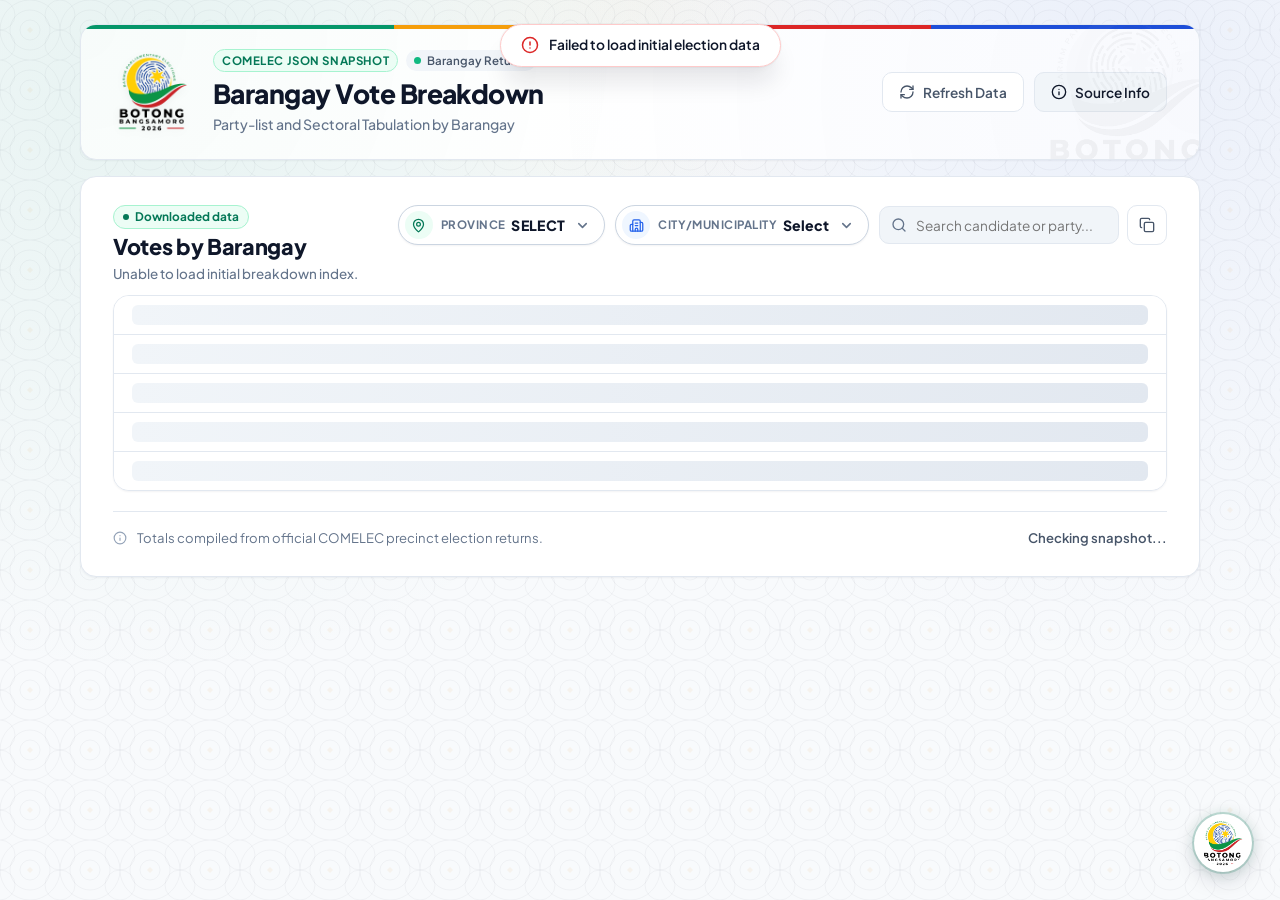
==== barangay-breakdown.html @ 74a5aec7 "Add files via upload" ====
<!doctype html>
<html lang="en">
  <head>
    <meta charset="UTF-8" />
    <meta name="viewport" content="width=device-width, initial-scale=1.0" />
    <meta name="description" content="BARMM Parliamentary Election 2026 - Official Barangay Vote Breakdown" />
    <title>BARMM Election Results 2026 | Barangay Breakdown</title>
    <link rel="icon" type="image/png" href="assets/botong-bangsamoro-2026.png" />
    <link rel="apple-touch-icon" href="assets/botong-bangsamoro-2026.png" />
    <link rel="preconnect" href="https://fonts.googleapis.com" />
    <link rel="preconnect" href="https://fonts.gstatic.com" crossorigin />
    <link href="https://fonts.googleapis.com/css2?family=Plus+Jakarta+Sans:wght@400;500;600;700;800&display=swap" rel="stylesheet" />
    <link rel="stylesheet" href="styles.css" />
    <script src="assets/lucide.min.js"></script>
  </head>
  <body>
    <!-- Global Centralized Floating Toast Notification Container -->
    <div id="toast-container" class="toast-container" aria-live="polite" aria-atomic="true"></div>

    <main class="page-shell">
      <!-- Top Brand Header Card -->
      <header class="brand-header-card">
        <div class="brand-identity">
          <img class="brand-logo" src="assets/botong-bangsamoro-2026.png" alt="Botong Bangsamoro 2026 Logo" />
          <div class="brand-titles">
            <div class="badge-row">
              <span class="eyebrow-badge">COMELEC JSON Snapshot</span>
              <span class="live-indicator"><span class="pulse-dot"></span>Barangay Returns</span>
            </div>
            <h1 id="page-title">Barangay Vote Breakdown</h1>
            <p class="brand-subtitle">Party-list and Sectoral Tabulation by Barangay</p>
          </div>
        </div>
        <div class="header-actions">
          <button id="refresh-btn" class="btn btn-outline" type="button" title="Reload live snapshot data">
            <i data-lucide="refresh-cw" class="btn-icon"></i>
            <span class="btn-text">Refresh Data</span>
          </button>
          <button id="info-modal-btn" class="btn btn-secondary" type="button" title="View snapshot source details">
            <i data-lucide="info" class="btn-icon"></i>
            <span>Source Info</span>
          </button>
        </div>
      </header>

      <!-- Main Results Section -->
      <section class="result-section" aria-labelledby="breakdown-title">
        <div class="section-top-bar">
          <div class="section-heading-group">
            <div class="section-badge-row">
              <span id="cache-status" class="cache-status">
                <span class="status-dot"></span> Downloaded data
              </span>
            </div>
            <h2 id="breakdown-title" class="section-heading">Votes by Barangay</h2>
            <p id="breakdown-message" class="result-message" role="status">
              Loading barangay breakdown...
            </p>
          </div>
          <div class="table-actions">
            <div class="smooth-dropdown-bar">
              <div class="smooth-dropdown">
                <span class="smooth-dropdown-icon"><i data-lucide="map-pin"></i></span>
                <span class="smooth-dropdown-label">Province</span>
                <select id="province-select" class="smooth-select" aria-label="Filter by province"></select>
                <i data-lucide="chevron-down" class="smooth-dropdown-chevron"></i>
              </div>
              <div class="smooth-dropdown">
                <span class="smooth-dropdown-icon" style="background:#eff6ff;color:#2563eb;"><i data-lucide="building-2"></i></span>
                <span class="smooth-dropdown-label">City/Municipality</span>
                <select id="municipality-select" class="smooth-select" aria-label="Filter by municipality"></select>
                <i data-lucide="chevron-down" class="smooth-dropdown-chevron"></i>
              </div>
            </div>
            <div class="search-action-row">
              <div class="search-box">
                <i data-lucide="search" class="search-icon"></i>
                <input type="search" id="barangay-search" placeholder="Search candidate or party..." aria-label="Search candidates" />
              </div>
              <button id="copy-summary-btn" class="btn btn-ghost btn-icon-only" type="button" title="Copy results summary to clipboard" aria-label="Copy results summary to clipboard">
                <i data-lucide="copy" class="btn-icon"></i>
              </button>
            </div>
          </div>
        </div>

        <!-- Dynamic Separated Groups Container (Standalone Cards per Sector/Party) -->
        <div id="barangay-breakdown-content" class="groups-container" aria-live="polite">
          <div class="group-card">
            <div class="table-wrap">
              <table class="results-table" aria-label="Loading barangay data">
                <tbody>
                  <tr class="skeleton-row"><td colspan="8"><div class="skeleton-bar"></div></td></tr>
                  <tr class="skeleton-row"><td colspan="8"><div class="skeleton-bar"></div></td></tr>
                  <tr class="skeleton-row"><td colspan="8"><div class="skeleton-bar"></div></td></tr>
                  <tr class="skeleton-row"><td colspan="8"><div class="skeleton-bar"></div></td></tr>
                  <tr class="skeleton-row"><td colspan="8"><div class="skeleton-bar"></div></td></tr>
                </tbody>
              </table>
            </div>
          </div>
        </div>

        <footer class="results-footer">
          <div class="footer-note">
            <i data-lucide="info" class="info-inline-icon"></i>
            Totals compiled from official COMELEC precinct election returns.
          </div>
          <div class="footer-timestamp" id="footer-updated-time">Checking snapshot...</div>
        </footer>
      </section>
    </main>

    <!-- Source Info & Verification Modal -->
    <div id="modal-backdrop" class="modal-backdrop" hidden>
      <div class="modal-dialog" role="dialog" aria-modal="true" aria-labelledby="modal-title">
        <header class="modal-header">
          <div class="modal-title-wrap">
            <div class="modal-icon-badge">
              <i data-lucide="shield-check"></i>
            </div>
            <div>
              <h3 id="modal-title">Snapshot Source & Verification</h3>
              <p class="modal-subtitle">COMELEC Election Return Data Integrity</p>
            </div>
          </div>
          <button id="modal-close-btn" class="modal-close" type="button" aria-label="Close dialog">&times;</button>
        </header>
        <div class="modal-body">
          <div class="detail-grid">
            <div class="detail-item">
              <span class="detail-label">Data Source</span>
              <span class="detail-val" id="modal-source">Downloaded COMELEC ER JSON</span>
            </div>
            <div class="detail-item">
              <span class="detail-label">Processed Returns</span>
              <span class="detail-val" id="modal-files">5,061 Files</span>
            </div>
            <div class="detail-item">
              <span class="detail-label">Snapshot Timestamp</span>
              <span class="detail-val" id="modal-timestamp">Loading...</span>
            </div>
            <div class="detail-item">
              <span class="detail-label">Storage Type</span>
              <span class="detail-val">Local Static JSON (/data)</span>
            </div>
          </div>
          <p class="modal-text">
            Official precinct results tabulated across 6 provinces, 116 municipalities, and the Special Geographic Area (SGA).
          </p>
        </div>
        <footer class="modal-footer">
          <button id="modal-cancel-btn" class="btn btn-outline" type="button">Close</button>
        </footer>
      </div>
    </div>

    <!-- Floating & Movable AssistiveTouch Widget (Apple AssistiveTouch Style) -->
    <div id="assistive-widget" class="assistive-widget">
      <button id="assistive-touch" class="assistive-touch-btn" type="button" aria-label="Open Election Geography Menu" title="Drag anywhere freely, tap to open">
        <div class="assistive-touch-inner">
          <img class="assistive-touch-logo" src="assets/botong-bangsamoro-2026.png" alt="Botong Bangsamoro Emblem" draggable="false" />
        </div>
      </button>

      <!-- AssistiveTouch Popover Menu -->
      <div id="assistive-menu" class="assistive-menu" hidden role="dialog" aria-label="Election Navigation Menu">
        <div class="assistive-menu-header">
          <div class="assistive-menu-grab-pill"></div>
          <div class="assistive-header-title-wrap">
            <span class="assistive-apple-pill"><span class="assistive-apple-pill-dot"></span> ASSISTIVE NAVIGATION</span>
            <span class="assistive-menu-title">Select Breakdown Level</span>
          </div>
        </div>
        <div class="assistive-menu-list"></div>
        <div class="assistive-menu-footer">
          <span class="assistive-tip"><i data-lucide="move"></i> Drag bubble anywhere &bull; Tap level to view</span>
        </div>
      </div>
    </div>

    <script type="module" src="barangay-breakdown.js"></script>
    <script type="module" src="smooth-dropdown.js"></script>
    <script src="assistive-touch.js"></script>
  </body>
</html>
---- styles.css ----
/* ==========================================================================
   BARMM Election Results - Modern Light Concept Theme
   A high-trust, accessible, civic dashboard design system.
   ========================================================================== */
:root {
  /* Color Palette - Light Concept */
  --bg-page: #f8fafc;
  --bg-surface: #ffffff;
  --bg-surface-subtle: #f1f5f9;
  --bg-surface-hover: #f8fafc;

  --text-primary: #0f172a;
  --text-secondary: #475569;
  --text-muted: #64748b;
  --text-light: #94a3b8;

  --border-subtle: #e2e8f0;
  --border-card: #cbd5e1;
  --border-focus: #059669;

  /* Brand Accents - Bangsamoro Green, Civic Blue, Gold, Red */
  --brand-primary: #047857;
  --brand-primary-hover: #065f46;
  --brand-primary-light: #ecfdf5;
  --brand-primary-border: #a7f3d0;

  --brand-blue: #1d4ed8;
  --brand-blue-light: #eff6ff;
  --brand-blue-border: #bfdbfe;

  --brand-gold: #d97706;
  --brand-gold-light: #fef3c7;
  --brand-gold-border: #fde68a;

  --brand-red: #dc2626;
  --brand-red-light: #fef2f2;
  --brand-red-border: #fecaca;

  /* Shadows - Layered Ambient */
  --shadow-sm: 0 1px 2px 0 rgba(15, 23, 42, 0.05);
  --shadow-md: 0 4px 6px -1px rgba(15, 23, 42, 0.07), 0 2px 4px -2px rgba(15, 23, 42, 0.05);
  --shadow-lg: 0 10px 15px -3px rgba(15, 23, 42, 0.08), 0 4px 6px -4px rgba(15, 23, 42, 0.04);
  --shadow-xl: 0 20px 25px -5px rgba(15, 23, 42, 0.1), 0 8px 10px -6px rgba(15, 23, 42, 0.04);

  /* Typography & Radius */
  --font-sans: 'Plus Jakarta Sans', system-ui, -apple-system, BlinkMacSystemFont, 'Segoe UI', Roboto, sans-serif;
  --radius-sm: 6px;
  --radius-md: 10px;
  --radius-lg: 16px;
  --radius-full: 9999px;

  /* Inertial transitions */
  --ease-inertial: cubic-bezier(0.16, 1, 0.3, 1);
  --transition-fast: 150ms var(--ease-inertial);
  --transition-normal: 250ms var(--ease-inertial);
  --transition-slow: 400ms var(--ease-inertial);
}

*, *::before, *::after {
  box-sizing: border-box;
}

html {
  font-family: var(--font-sans);
  color: var(--text-primary);
  background-color: var(--bg-page);
  -webkit-font-smoothing: antialiased;
  -moz-osx-font-smoothing: grayscale;
  scroll-behavior: smooth;
}

/* Modern smooth custom scrollbars - completely hides native OS arrow buttons */
::-webkit-scrollbar {
  width: 8px;
  height: 8px;
}

::-webkit-scrollbar-track {
  background: #f1f5f9;
}

::-webkit-scrollbar-thumb {
  background: #cbd5e1;
  border-radius: 9999px;
  border: 2px solid #f1f5f9;
  transition: background 0.2s ease;
}

::-webkit-scrollbar-thumb:hover {
  background: var(--brand-primary);
}

::-webkit-scrollbar-button {
  display: none !important;
  width: 0 !important;
  height: 0 !important;
}

body {
  margin: 0;
  line-height: 1.5;
  min-height: 100vh;
  display: flex;
  flex-direction: column;
  background-color: var(--bg-page);
  /* Layered Background: Logo ambient glows + subtle biometric fingerprint & star pattern */
  background-image:
    radial-gradient(circle at 12% 10%, rgba(5, 150, 105, 0.07) 0%, transparent 45%),
    radial-gradient(circle at 88% 8%, rgba(29, 78, 216, 0.06) 0%, transparent 45%),
    radial-gradient(circle at 50% 0%, rgba(245, 158, 11, 0.04) 0%, transparent 35%),
    url("data:image/svg+xml,%3Csvg xmlns='http://www.w3.org/2000/svg' width='60' height='60' viewBox='0 0 60 60'%3E%3Cg fill='none' stroke='%230f172a' stroke-width='1' stroke-opacity='0.038'%3E%3Cpath d='M30 0 A30 30 0 0 0 0 30 A30 30 0 0 0 30 60 A30 30 0 0 0 60 30 A30 30 0 0 0 30 0 Z'/%3E%3Cpath d='M30 10 A20 20 0 0 0 10 30 A20 20 0 0 0 30 50 A20 20 0 0 0 50 30 A20 20 0 0 0 30 10 Z'/%3E%3Cpath d='M30 20 A10 10 0 0 0 20 30 A10 10 0 0 0 30 40 A10 10 0 0 0 40 30 A10 10 0 0 0 30 20 Z'/%3E%3Cpath d='M0 0 A15 15 0 0 1 15 15 A15 15 0 0 1 0 30'/%3E%3Cpath d='M60 0 A15 15 0 0 0 45 15 A15 15 0 0 0 60 30'/%3E%3Cpath d='M0 60 A15 15 0 0 0 15 45 A15 15 0 0 0 0 30'/%3E%3Cpath d='M60 60 A15 15 0 0 1 45 45 A15 15 0 0 1 60 30'/%3E%3C/g%3E%3Cpath d='M30 27 L33 30 L30 33 L27 30 Z' fill='%23d97706' fill-opacity='0.06'/%3E%3C/svg%3E");
  background-repeat: no-repeat, no-repeat, no-repeat, repeat;
  background-size: 100% 800px, 100% 800px, 100% 600px, 60px 60px;
  background-attachment: scroll, scroll, scroll, fixed;
}

/* Page Shell Layout */
.page-shell {
  width: min(100% - 40px, 1120px);
  margin: 0 auto;
  padding: 24px 0 48px;
  display: flex;
  flex-direction: column;
  gap: 16px;
}

/* ==========================================================================
   Header Card
   ========================================================================== */
.brand-header-card {
  background-color: var(--bg-surface);
  background-image:
    radial-gradient(circle at 100% 50%, rgba(29, 78, 216, 0.03) 0%, transparent 60%),
    radial-gradient(circle at 0% 0%, rgba(5, 150, 105, 0.03) 0%, transparent 50%);
  border: 1px solid var(--border-subtle);
  border-radius: var(--radius-lg);
  padding: 24px 32px;
  box-shadow: var(--shadow-sm);
  display: flex;
  align-items: center;
  justify-content: space-between;
  gap: 24px;
  flex-wrap: wrap;
  position: relative;
  overflow: hidden;
  transition: box-shadow var(--transition-normal);
}

.brand-header-card:hover {
  box-shadow: var(--shadow-md);
}

/* Watermark emblem on the header card */
.brand-header-card::after {
  content: '';
  position: absolute;
  right: -25px;
  bottom: -35px;
  width: 190px;
  height: 190px;
  background: url("assets/botong-bangsamoro-2026.png") no-repeat center center;
  background-size: contain;
  opacity: 0.045;
  pointer-events: none;
  filter: grayscale(100%);
}

/* Bangsamoro Logo Color Accent Ribbon: Green, Yellow/Gold, Red, Blue */
.brand-header-card::before {
  content: '';
  position: absolute;
  top: 0;
  left: 0;
  right: 0;
  height: 4px;
  background: linear-gradient(
    90deg,
    #059669 0%,
    #059669 28%,
    #f59e0b 28%,
    #f59e0b 52%,
    #dc2626 52%,
    #dc2626 76%,
    #1d4ed8 76%,
    #1d4ed8 100%
  );
}

.brand-identity {
  display: flex;
  align-items: center;
  gap: 20px;
}

.brand-logo {
  width: 80px;
  height: auto;
  object-fit: contain;
  flex-shrink: 0;
  filter: drop-shadow(0 2px 4px rgba(0, 0, 0, 0.06));
}

.badge-row {
  display: flex;
  align-items: center;
  gap: 8px;
  margin-bottom: 6px;
  flex-wrap: wrap;
}

.eyebrow-badge {
  display: inline-flex;
  align-items: center;
  font-size: 0.72rem;
  font-weight: 700;
  text-transform: uppercase;
  letter-spacing: 0.05em;
  color: var(--brand-primary);
  background: var(--brand-primary-light);
  border: 1px solid var(--brand-primary-border);
  padding: 2px 8px;
  border-radius: var(--radius-full);
}

.live-indicator {
  display: inline-flex;
  align-items: center;
  gap: 6px;
  font-size: 0.72rem;
  font-weight: 600;
  color: var(--text-secondary);
  background: var(--bg-surface-subtle);
  padding: 2px 8px;
  border-radius: var(--radius-full);
}

.pulse-dot {
  width: 7px;
  height: 7px;
  border-radius: 50%;
  background-color: #10b981;
  box-shadow: 0 0 0 0 rgba(16, 185, 129, 0.7);
  animation: pulse-ring 2s infinite var(--ease-inertial);
}

@keyframes pulse-ring {
  0% { transform: scale(0.95); box-shadow: 0 0 0 0 rgba(16, 185, 129, 0.7); }
  70% { transform: scale(1); box-shadow: 0 0 0 6px rgba(16, 185, 129, 0); }
  100% { transform: scale(0.95); box-shadow: 0 0 0 0 rgba(16, 185, 129, 0); }
}

h1#page-title {
  margin: 0;
  font-size: 1.65rem;
  font-weight: 800;
  color: var(--text-primary);
  letter-spacing: -0.02em;
  line-height: 1.2;
}

.brand-subtitle {
  margin: 4px 0 0;
  font-size: 0.88rem;
  color: var(--text-muted);
  font-weight: 500;
}

.header-actions {
  display: flex;
  align-items: center;
  gap: 10px;
}

/* ==========================================================================
   Buttons
   ========================================================================== */
.btn {
  display: inline-flex;
  align-items: center;
  justify-content: center;
  gap: 8px;
  min-height: 40px;
  padding: 0 16px;
  font-family: inherit;
  font-size: 0.85rem;
  font-weight: 600;
  border-radius: var(--radius-md);
  border: 1px solid transparent;
  cursor: pointer;
  transition: all var(--transition-fast);
  text-decoration: none;
  user-select: none;
}

.btn:active { transform: scale(0.98); }

.btn-primary {
  background-color: var(--brand-primary);
  color: #ffffff;
  border-color: var(--brand-primary);
  box-shadow: 0 1px 2px rgba(4, 120, 87, 0.2);
}

.btn-primary:hover:not(:disabled) {
  background-color: var(--brand-primary-hover);
  box-shadow: 0 4px 10px rgba(4, 120, 87, 0.25);
}

.btn-outline {
  background-color: var(--bg-surface);
  color: var(--text-secondary);
  border-color: var(--border-subtle);
}

.btn-outline:hover:not(:disabled) {
  background-color: var(--bg-surface-subtle);
  color: var(--text-primary);
  border-color: var(--border-card);
}

.btn-secondary {
  background-color: var(--bg-surface-subtle);
  color: var(--text-primary);
  border-color: var(--border-subtle);
}

.btn-secondary:hover:not(:disabled) { background-color: #e2e8f0; }

.btn-ghost {
  background-color: transparent;
  color: var(--text-secondary);
  border-color: transparent;
  padding: 0 12px;
}

.btn-ghost:hover:not(:disabled) {
  background-color: var(--bg-surface-subtle);
  color: var(--text-primary);
}

.btn-icon-only {
  width: 40px;
  height: 40px;
  padding: 0;
  border: 1px solid var(--border-subtle);
  background: var(--bg-surface);
  border-radius: var(--radius-md);
}

.btn:disabled {
  opacity: 0.6;
  cursor: not-allowed;
  transform: none !important;
}

.btn-icon { flex-shrink: 0; }

/* ==========================================================================
   KPI Summary Grid (Directly derived from the 4 logo colors)
   ========================================================================== */
.kpi-grid {
  display: grid;
  grid-template-columns: repeat(4, 1fr);
  gap: 16px;
}

.kpi-card {
  background: var(--bg-surface);
  border: 1px solid var(--border-subtle);
  border-radius: var(--radius-md);
  padding: 20px;
  box-shadow: var(--shadow-sm);
  display: flex;
  flex-direction: column;
  justify-content: space-between;
  position: relative;
  overflow: hidden;
  transition: transform var(--transition-normal), box-shadow var(--transition-normal);
}

.kpi-card::before {
  content: '';
  position: absolute;
  top: 0;
  left: 0;
  right: 0;
  height: 3px;
  background: transparent;
}

.kpi-card:hover {
  transform: translateY(-2px);
  box-shadow: var(--shadow-md);
}

.kpi-top {
  display: flex;
  align-items: center;
  justify-content: space-between;
  margin-bottom: 8px;
}

.kpi-icon-pill {
  width: 32px;
  height: 32px;
  border-radius: var(--radius-sm);
  display: inline-flex;
  align-items: center;
  justify-content: center;
  flex-shrink: 0;
  transition: transform var(--transition-fast);
}

.kpi-card:hover .kpi-icon-pill { transform: scale(1.08); }

/* 1. Blue Card - Logo Fingerprint Emblem */
.kpi-blue {
  border-color: #bfdbfe;
  background: linear-gradient(180deg, #ffffff 0%, #f0f7ff 100%);
}
.kpi-blue::before { background: #1d4ed8; }
.kpi-blue .kpi-label { color: #1e40af; }
.kpi-blue .kpi-value { color: #1e3a8a; }
.kpi-blue .kpi-icon-pill { background: #dbeafe; color: #1d4ed8; }

/* 2. Gold Card - Logo Crescent & Star */
.kpi-gold {
  border-color: #fde68a;
  background: linear-gradient(180deg, #ffffff 0%, #fffbeb 100%);
}
.kpi-gold::before { background: #d97706; }
.kpi-gold .kpi-label { color: #92400e; }
.kpi-gold .kpi-value { color: #78350f; }
.kpi-gold .kpi-icon-pill { background: #fef3c7; color: #b45309; }

/* 3. Green Card - Logo Bangsamoro Green Sash */
.kpi-green {
  border-color: #a7f3d0;
  background: linear-gradient(180deg, #ffffff 0%, #ecfdf5 100%);
}
.kpi-green::before { background: #059669; }
.kpi-green .kpi-label { color: #065f46; }
.kpi-green .kpi-value { color: #064e3b; }
.kpi-green .kpi-icon-pill { background: #d1fae5; color: #047857; }

/* 4. Red Card - Logo Red Ribbon Stripe */
.kpi-red {
  border-color: #fecaca;
  background: linear-gradient(180deg, #ffffff 0%, #fef2f2 100%);
}
.kpi-red::before { background: #dc2626; }
.kpi-red .kpi-label { color: #991b1b; }
.kpi-red .kpi-value { color: #7f1d1d; }
.kpi-red .kpi-icon-pill { background: #fee2e2; color: #b91c1c; }

.kpi-label {
  font-size: 0.76rem;
  font-weight: 700;
  text-transform: uppercase;
  letter-spacing: 0.04em;
  margin: 0;
}

.kpi-value {
  font-size: 1.7rem;
  font-weight: 800;
  color: var(--text-primary);
  letter-spacing: -0.02em;
  line-height: 1.15;
  font-variant-numeric: tabular-nums;
  margin-bottom: 6px;
  min-height: 2.1rem;
  display: flex;
  align-items: center;
}

.kpi-subtext {
  font-size: 0.77rem;
  color: var(--text-muted);
  font-weight: 500;
  white-space: nowrap !important;
  overflow: hidden !important;
  text-overflow: ellipsis !important;
  display: block;
  line-height: 1.35;
}

/* ==========================================================================
   Results Section & Navigation
   ========================================================================== */
.result-section {
  background: var(--bg-surface);
  border: 1px solid var(--border-subtle);
  border-radius: var(--radius-lg);
  padding: 28px 32px;
  box-shadow: var(--shadow-sm);
}

/* Category Navigation Tabs */
.category-nav-wrap {
  margin-bottom: 16px;
  border-bottom: 1px solid var(--border-subtle);
  padding-bottom: 14px;
}

.category-tabs {
  display: flex;
  align-items: center;
  gap: 8px;
  flex-wrap: wrap;
}

.tab-btn {
  display: inline-flex;
  align-items: center;
  gap: 8px;
  padding: 8px 18px;
  background: var(--bg-surface-subtle);
  border: 1px solid var(--border-subtle);
  border-radius: var(--radius-full);
  font-family: inherit;
  font-size: 0.86rem;
  font-weight: 600;
  color: var(--text-secondary);
  cursor: pointer;
  transition: all var(--transition-fast);
  user-select: none;
}

.tab-btn:hover {
  background: #ffffff;
  color: var(--text-primary);
  border-color: var(--border-card);
}

.tab-btn.active {
  background: var(--brand-primary);
  color: #ffffff;
  border-color: var(--brand-primary);
  box-shadow: 0 2px 6px rgba(4, 120, 87, 0.22);
}

.tab-icon {
  font-size: 0.95rem;
}

/* Sub-filter toolbar (Sectors: Ulama, Youth, Women...) */
.subfilter-toolbar {
  display: flex;
  align-items: center;
  justify-content: space-between;
  gap: 16px;
  flex-wrap: wrap;
  padding: 12px 16px;
  background: var(--bg-surface-subtle);
  border: 1px solid var(--border-subtle);
  border-radius: var(--radius-md);
  margin-bottom: 20px;
}

.subfilter-pills {
  display: flex;
  align-items: center;
  gap: 6px;
  flex-wrap: wrap;
  flex: 1;
}

.subfilter-pill {
  padding: 5px 12px;
  font-family: inherit;
  font-size: 0.78rem;
  text-transform: uppercase;
  font-weight: 600;
  border-radius: var(--radius-full);
  border: 1px solid var(--border-subtle);
  background: #ffffff;
  color: var(--text-secondary);
  cursor: pointer;
  transition: all var(--transition-fast);
}

.subfilter-pill:hover {
  border-color: var(--brand-primary);
  color: var(--brand-primary);
}

.subfilter-pill.active {
  background: var(--brand-primary-light);
  color: var(--brand-primary);
  border-color: var(--brand-primary-border);
  font-weight: 700;
}

/* View Mode Toggle Switch */
.view-mode-toggle {
  display: flex;
  align-items: center;
  flex-shrink: 0;
}

.toggle-label {
  display: inline-flex;
  align-items: center;
  gap: 8px;
  cursor: pointer;
  font-size: 0.8rem;
  font-weight: 600;
  color: var(--text-secondary);
  user-select: none;
}

.toggle-label input { display: none; }

.toggle-slider {
  width: 34px;
  height: 20px;
  background: #cbd5e1;
  border-radius: var(--radius-full);
  position: relative;
  transition: background var(--transition-fast);
}

.toggle-slider::before {
  content: '';
  position: absolute;
  top: 2px;
  left: 2px;
  width: 16px;
  height: 16px;
  border-radius: 50%;
  background: #ffffff;
  transition: transform var(--transition-fast);
  box-shadow: 0 1px 2px rgba(0, 0, 0, 0.15);
}

.toggle-label input:checked + .toggle-slider {
  background: var(--brand-primary);
}

.toggle-label input:checked + .toggle-slider::before {
  transform: translateX(14px);
}

.section-top-bar {
  display: flex;
  align-items: flex-start;
  justify-content: space-between;
  gap: 12px;
  flex-wrap: wrap;
  margin-bottom: 12px;
  position: relative;
  z-index: 50;
}

/* Tighter executive heading group: Badge on top of title */
.section-heading-group {
  display: flex;
  flex-direction: column;
  gap: 3px;
}

.section-badge-row {
  display: flex;
  align-items: center;
  margin-bottom: 2px;
}

.section-heading,
h2#result-title,
h2#breakdown-title {
  margin: 0;
  font-size: 1.35rem;
  font-weight: 800;
  color: var(--text-primary);
  letter-spacing: -0.015em;
  line-height: 1.2;
}

.section-title-wrap {
  display: flex;
  align-items: center;
  gap: 10px;
  flex-wrap: wrap;
}

.cache-status {
  display: inline-flex;
  align-items: center;
  gap: 6px;
  font-size: 0.74rem;
  font-weight: 700;
  color: var(--brand-primary);
  background: var(--brand-primary-light);
  border: 1px solid var(--brand-primary-border);
  padding: 2px 9px;
  border-radius: var(--radius-full);
}

.cache-status .status-dot {
  width: 6px;
  height: 6px;
  border-radius: 50%;
  background-color: var(--brand-primary);
}

.result-message {
  margin: 2px 0 0;
  font-size: 0.84rem;
  color: var(--text-muted);
  font-weight: 500;
  line-height: 1.35;
}

.table-actions {
  display: flex;
  align-items: center;
  gap: 10px;
  flex-wrap: wrap;
  position: relative;
  z-index: 50;
}

.filter-select select {
  height: 38px;
  min-width: 220px;
  padding: 0 32px 0 12px;
  font: inherit;
  font-size: 0.85rem;
  color: var(--text-primary);
  background: var(--bg-surface-subtle);
  border: 1px solid var(--border-subtle);
  border-radius: var(--radius-md);
  outline: none;
}

.filter-select select:focus {
  background: #ffffff;
  border-color: var(--brand-primary);
  box-shadow: 0 0 0 3px rgba(4, 120, 87, 0.12);
}

.breakdown-selects {
  display: flex;
  gap: 10px;
  flex-wrap: wrap;
}

.search-action-row {
  display: inline-flex;
  align-items: center;
  gap: 8px;
}

.search-box {
  position: relative;
  display: flex;
  align-items: center;
}

.search-icon {
  position: absolute;
  left: 12px;
  color: var(--text-light);
  pointer-events: none;
}

.search-box input[type="search"] {
  height: 38px;
  padding: 0 12px 0 36px;
  font-family: inherit;
  font-size: 0.85rem;
  color: var(--text-primary);
  background: var(--bg-surface-subtle);
  border: 1px solid var(--border-subtle);
  border-radius: var(--radius-md);
  outline: none;
  width: 240px;
  transition: all var(--transition-fast);
}

.search-box input[type="search"]:focus {
  background: #ffffff;
  border-color: var(--brand-primary);
  box-shadow: 0 0 0 3px rgba(4, 120, 87, 0.12);
  width: 280px;
}

/* ==========================================================================
   Data Table & Group Section Dividers
   ========================================================================== */
.table-wrap {
  overflow-x: auto;
  border: 1px solid var(--border-subtle);
  border-radius: var(--radius-md);
  background: var(--bg-surface);
  scroll-behavior: smooth;
  -webkit-overflow-scrolling: touch;
  scrollbar-width: thin;
  scrollbar-color: #94a3b8 #f1f5f9;
}

.table-wrap::-webkit-scrollbar {
  height: 7px;
  width: 7px;
}

.table-wrap::-webkit-scrollbar-track {
  background: #f1f5f9;
  border-radius: 9999px;
}

.table-wrap::-webkit-scrollbar-thumb {
  background: #cbd5e1;
  border-radius: 9999px;
  border: 1.5px solid #f1f5f9;
  transition: background 0.2s ease;
}

.table-wrap::-webkit-scrollbar-thumb:hover {
  background: var(--brand-primary);
}

.table-wrap::-webkit-scrollbar-button {
  display: none !important;
  width: 0 !important;
  height: 0 !important;
}

.results-table {
  width: 100%;
  border-collapse: collapse;
  text-align: left;
}

.results-table thead {
  background: #f8fafc;
  border-bottom: 1px solid var(--border-subtle);
}

.results-table th {
  padding: 12px 18px;
  font-size: 0.74rem;
  font-weight: 700;
  text-transform: uppercase;
  letter-spacing: 0.05em;
  color: var(--text-muted);
  white-space: nowrap;
}

.results-table td {
  padding: 9px 18px;
  border-bottom: 1px solid var(--border-subtle);
  font-size: 0.92rem;
  color: var(--text-primary);
  vertical-align: middle;
}

.results-table tbody tr {
  transition: background-color var(--transition-fast);
}

.results-table tbody tr:hover {
  background-color: var(--bg-surface-hover);
}

.results-table tbody tr:last-child td {
  border-bottom: none;
}

.province-results-table {
  min-width: 980px;
}

.province-results-table th:not(.party-col):not(:first-child),
.province-results-table td:not(.party-cell):not(:first-child) {
  text-align: right;
  font-variant-numeric: tabular-nums;
  border-right: 1px solid #e2e8f0;
}

.province-results-table thead th:not(.party-col):not(:first-child) {
  border-right: 1px solid #cbd5e1;
}

.province-results-table thead th:last-child,
.province-results-table tbody td:last-child {
  border-right: none !important;
}

.province-results-table th.total-col-header,
.province-results-table th.votes-column,
.province-results-table td.highlight-total,
.province-results-table td.vote-total {
  border-left: 2px solid #cbd5e1 !important;
}

.province-results-table thead tr:first-child th:first-child,
.province-results-table th.party-col,
.province-results-table td.party-cell,
.province-results-table tbody td:first-child {
  min-width: 260px;
  position: sticky;
  left: 0;
}

.province-results-table thead tr:first-child th:first-child,
.province-results-table th.party-col {
  z-index: 4;
  background: #f8fafc;
  border-right: 2px solid #cbd5e1 !important;
}

.province-results-table td.party-cell,
.province-results-table tbody td:first-child {
  z-index: 2;
  background: var(--bg-surface);
  box-shadow: 8px 0 10px -12px rgba(15, 23, 42, 0.55);
  border-right: 2px solid #cbd5e1 !important;
}

/* Ensure subsequent rows in thead do NOT stick or become 260px wide */
.province-results-table thead tr:not(:first-child) th,
.province-results-table thead tr:not(:first-child) th:first-child {
  position: static !important;
  min-width: 85px !important;
  text-align: center !important;
  z-index: 1 !important;
}

/* ==========================================================================
   Election Returns: Barangay & Precinct Column Categorization & Grouping
   ========================================================================== */
.province-results-table th.er-barangay-th {
  text-align: center !important;
  padding: 8px 10px 6px !important;
  background: #f8fafc;
  border-left: 2px solid #cbd5e1 !important;
  border-right: 2px solid #cbd5e1 !important;
  border-top: 1px solid #e2e8f0 !important;
  border-bottom: none !important;
  vertical-align: bottom !important;
}

.province-results-table th.er-barangay-th.er-group-odd {
  background: #f1f5f9 !important;
}

.er-barangay-container {
  display: flex;
  flex-direction: column;
  align-items: center;
  justify-content: center;
  gap: 4px;
}

.er-barangay-header-inner {
  display: inline-flex;
  align-items: center;
  justify-content: center;
  gap: 6px;
  max-width: 100%;
}

.er-barangay-name {
  font-size: 0.78rem;
  font-weight: 800;
  color: var(--text-primary);
  letter-spacing: 0.04em;
  text-transform: uppercase;
  white-space: nowrap;
}

.er-precinct-count-pill {
  display: inline-flex;
  align-items: center;
  font-size: 0.65rem;
  font-weight: 700;
  color: var(--brand-primary);
  background: var(--brand-primary-light);
  border: 1px solid var(--brand-primary-border);
  padding: 1px 6px;
  border-radius: var(--radius-full);
  letter-spacing: 0;
  text-transform: none;
}

/* Precinct Sub-header Row */
.province-results-table th.er-precinct-th {
  text-align: center !important;
  padding: 7px 8px !important;
  min-width: 96px !important;
  width: 96px !important;
  font-family: 'JetBrains Mono', 'SF Mono', Consolas, monospace !important;
  font-size: 0.74rem !important;
  font-weight: 700 !important;
  color: #475569 !important;
  background: #f8fafc !important;
  border-top: none !important;
  border-bottom: 2px solid #cbd5e1 !important;
  letter-spacing: 0.02em;
}

.province-results-table th.er-precinct-th.er-group-odd {
  background: #f1f5f9 !important;
}

/* Inner borders between precincts within the same barangay */
.province-results-table th.er-precinct-th:not(.er-group-end) {
  border-right: 1px dashed #e2e8f0 !important;
}

/* Boundary borders between barangay clusters */
.province-results-table th.er-precinct-th.er-group-start {
  border-left: 2px solid #cbd5e1 !important;
}

.province-results-table th.er-precinct-th.er-group-end {
  border-right: 2px solid #cbd5e1 !important;
}

.er-precinct-code {
  display: inline-block;
  font-variant-numeric: tabular-nums;
}

/* Table Body Cells - Precinct Vote Cells */
.province-results-table td.er-precinct-cell {
  text-align: right !important;
  padding: 9px 14px !important;
  min-width: 96px;
  font-variant-numeric: tabular-nums;
  font-size: 0.88rem;
}

.province-results-table td.er-precinct-cell.er-group-odd {
  background-color: #fcfdfe;
}

.province-results-table tbody tr:hover td.er-precinct-cell.er-group-odd {
  background-color: #f1f5f9;
}

.province-results-table td.er-precinct-cell:not(.er-group-end) {
  border-right: 1px dashed #f1f5f9;
}

.province-results-table td.er-precinct-cell.er-group-start {
  border-left: 2px solid #e2e8f0;
}

.province-results-table td.er-precinct-cell.er-group-end {
  border-right: 2px solid #cbd5e1;
}

/* Header Total Column spanning 2 rows */
.province-results-table th.total-col-header {
  border-left: 2px solid #cbd5e1 !important;
  vertical-align: middle !important;
  text-align: right !important;
  background: #f8fafc !important;
  padding: 12px 18px !important;
}

.province-results-table .province-group-row td {
  padding: 10px 18px;
  background: var(--brand-primary-light);
  color: var(--brand-primary);
  border-bottom: 1px solid var(--brand-primary-border);
  font-size: 0.78rem;
  font-weight: 700;
  text-transform: uppercase;
}

/* ==========================================================================
   Separated Standalone Group Cards & Attractive Headers
   ========================================================================== */
.groups-container {
  display: flex;
  flex-direction: column;
  gap: 24px;
}

.group-card {
  background: #ffffff;
  border: 1px solid var(--border-subtle);
  border-radius: var(--radius-lg);
  box-shadow: var(--shadow-sm);
  overflow: hidden;
  transition: transform var(--transition-normal), box-shadow var(--transition-normal);
}

.group-card:hover {
  transform: translateY(-2px);
  box-shadow: var(--shadow-md);
}

/* Attractive Group Header Banner */
.group-card-header {
  padding: 16px 22px;
  background: linear-gradient(90deg, #f8fafc 0%, #ffffff 80%);
  border-bottom: 1px solid var(--border-subtle);
  display: flex;
  align-items: center;
  justify-content: space-between;
  gap: 14px;
  flex-wrap: wrap;
  position: relative;
}

/* Accent lines & gradients per contest category */
.group-card.group-sectoral .group-card-header {
  border-left: 4px solid var(--brand-primary);
  background: linear-gradient(90deg, #f0fdf4 0%, #ffffff 75%);
}

.group-card.group-district .group-card-header {
  border-left: 4px solid var(--brand-blue);
  background: linear-gradient(90deg, #eff6ff 0%, #ffffff 75%);
}

.group-card.group-party .group-card-header {
  border-left: 4px solid var(--brand-gold);
  background: linear-gradient(90deg, #fffbeb 0%, #ffffff 75%);
}

.group-header-info {
  display: flex;
  align-items: center;
  gap: 14px;
}

.group-avatar-badge {
  width: 40px;
  height: 40px;
  border-radius: 12px;
  display: inline-flex;
  align-items: center;
  justify-content: center;
  font-size: 1.25rem;
  background: #ffffff;
  border: 1px solid var(--border-subtle);
  box-shadow: 0 2px 4px rgba(15, 23, 42, 0.05);
  flex-shrink: 0;
  transition: all var(--transition-fast);
}

.group-card.group-district .group-avatar-badge {
  color: var(--brand-blue);
  background: var(--brand-blue-light);
  border-color: var(--brand-blue-border);
}

.group-card.group-party .group-avatar-badge {
  color: var(--brand-gold);
  background: var(--brand-gold-light);
  border-color: var(--brand-gold-border);
}

.group-card.group-sectoral .group-avatar-badge {
  color: var(--brand-primary);
  background: var(--brand-primary-light);
  border-color: var(--brand-primary-border);
}

.group-title-stack {
  display: flex;
  flex-direction: column;
  gap: 3px;
}

.group-badge-line {
  display: flex;
  align-items: center;
  gap: 8px;
}

.group-card-title {
  margin: 0;
  font-size: 1.15rem;
  font-weight: 800;
  color: var(--text-primary);
  letter-spacing: -0.01em;
  line-height: 1.25;
}

.group-title-district {
  color: var(--brand-blue);
  font-weight: 800;
}

.group-tag {
  display: inline-flex;
  align-items: center;
  padding: 2px 8px;
  font-size: 0.68rem;
  font-weight: 800;
  text-transform: uppercase;
  letter-spacing: 0.05em;
  border-radius: var(--radius-full);
  background: var(--brand-primary-light);
  color: var(--brand-primary);
  border: 1px solid var(--brand-primary-border);
}

.group-tag.district-tag {
  background: #eff6ff;
  color: #1d4ed8;
  border-color: #bfdbfe;
}

.group-tag.party-tag {
  background: #fffbeb;
  color: #b45309;
  border-color: #fde68a;
}

.group-header-stats {
  display: flex;
  align-items: center;
  gap: 8px;
  flex-wrap: wrap;
}

.stat-pill {
  display: inline-flex;
  align-items: center;
  gap: 6px;
  font-size: 0.78rem;
  font-weight: 600;
  color: var(--text-secondary);
  background: #ffffff;
  border: 1px solid var(--border-subtle);
  border-radius: var(--radius-full);
  padding: 4px 12px;
  font-variant-numeric: tabular-nums;
  box-shadow: 0 1px 2px rgba(15, 23, 42, 0.04);
}

.stat-pill strong {
  font-weight: 800;
  color: var(--text-primary);
}

.group-card .table-wrap {
  border: none;
  border-radius: 0;
}

.group-card .results-table thead {
  background: #fafbfd;
}

.group-card .results-table th {
  border-top: none;
  font-size: 0.72rem;
}

/* Rank column & badges (Matching screenshot) */
.rank-col {
  width: 60px;
  text-align: center;
}

.rank-badge {
  display: inline-flex;
  align-items: center;
  justify-content: center;
  width: 26px;
  height: 26px;
  border-radius: 50%;
  font-size: 0.78rem;
  font-weight: 700;
  color: var(--text-secondary);
  background: var(--bg-surface-subtle);
  box-shadow: 0 0 0 1px #e2e8f0;
}

.rank-badge.rank-1 {
  background: #fef3c7;
  color: #b45309;
  box-shadow: 0 0 0 1px #fcd34d;
}

.rank-badge.rank-2 {
  background: #dbeafe;
  color: #1d4ed8;
  box-shadow: 0 0 0 1px #93c5fd;
}

.rank-badge.rank-3 {
  background: #d1fae5;
  color: #047857;
  box-shadow: 0 0 0 1px #6ee7b7;
}

.rank-badge.rank-4plus {
  background: #f1f5f9;
  color: #64748b;
  box-shadow: 0 0 0 1px #e2e8f0;
}

/* Candidate Name & Subtitle (matching user screenshot) */
.candidate-name {
  font-weight: 700;
  font-size: 0.94rem;
  color: #0f172a;
  display: block;
}

.candidate-subtitle {
  display: block;
  margin-top: 4px;
  font-size: 0.72rem;
  font-weight: 600;
  color: #64748b;
  text-transform: uppercase;
  letter-spacing: 0.02em;
  line-height: 1.35;
}

/* Vote Share Progress Bar with circular dot marker (matching screenshot) */
.share-col {
  width: 240px;
}

.share-cell {
  display: flex;
  flex-direction: column;
  gap: 3px;
}

.share-meta {
  display: flex;
  justify-content: space-between;
  font-size: 0.78rem;
  font-weight: 700;
  color: var(--text-secondary);
  font-variant-numeric: tabular-nums;
}

.share-bar-track {
  height: 6px;
  width: 100%;
  background: #e2e8f0;
  border-radius: var(--radius-full);
  position: relative;
  overflow: visible;
}

.share-bar-fill {
  height: 100%;
  background: #0d9488;
  border-radius: var(--radius-full);
  position: relative;
  width: 0%;
  transition: width 0.8s var(--ease-inertial);
}

.share-bar-fill::after {
  content: '';
  position: absolute;
  right: -3px;
  top: 50%;
  transform: translateY(-50%);
  width: 8px;
  height: 8px;
  border-radius: 50%;
  background: #0f766e;
  box-shadow: 0 0 0 2px #ffffff;
}

/* Vote totals */
.votes-column,
.vote-total {
  text-align: right !important;
  font-variant-numeric: tabular-nums;
}

.vote-total {
  font-size: 1rem;
  font-weight: 800;
  color: var(--text-primary);
}

.empty-row {
  text-align: center !important;
  padding: 40px 20px !important;
  color: var(--text-muted);
  font-weight: 500;
}

/* Results footer */
.results-footer {
  display: flex;
  align-items: center;
  justify-content: space-between;
  gap: 16px;
  flex-wrap: wrap;
  margin-top: 20px;
  padding-top: 16px;
  border-top: 1px solid var(--border-subtle);
  font-size: 0.82rem;
  color: var(--text-muted);
}

.footer-note {
  display: flex;
  align-items: center;
  gap: 6px;
}

.info-inline-icon {
  color: var(--text-light);
  flex-shrink: 0;
}

.footer-timestamp {
  font-weight: 600;
  color: var(--text-secondary);
}

/* ==========================================================================
   Skeleton Shimmer Loading (Rule: Implement always the skeleton loading)
   ========================================================================== */
.skeleton {
  background: linear-gradient(
    90deg,
    #f1f5f9 0%,
    #e2e8f0 50%,
    #f1f5f9 100%
  );
  background-size: 200% 100%;
  animation: skeleton-shimmer 1.5s infinite var(--ease-inertial);
  border-radius: var(--radius-sm);
  color: transparent !important;
}

.skeleton-text {
  height: 28px;
  width: 60%;
  display: inline-block;
}

.skeleton-bar {
  height: 20px;
  width: 100%;
  background: linear-gradient(
    90deg,
    #f1f5f9 0%,
    #e2e8f0 50%,
    #f1f5f9 100%
  );
  background-size: 200% 100%;
  animation: skeleton-shimmer 1.5s infinite var(--ease-inertial);
  border-radius: var(--radius-sm);
}

@keyframes skeleton-shimmer {
  0% { background-position: 200% 0; }
  100% { background-position: -200% 0; }
}

/* ==========================================================================
   Global Centralized Floating Toast Notification
   (Rule: Always use global and centralized floating toast notification)
   ========================================================================== */
.toast-container {
  position: fixed;
  top: 24px;
  left: 50%;
  transform: translateX(-50%);
  z-index: 9999;
  display: flex;
  flex-direction: column;
  align-items: center;
  gap: 10px;
  pointer-events: none;
  width: 90%;
  max-width: 440px;
}

.toast {
  pointer-events: auto;
  background: #ffffff;
  color: var(--text-primary);
  border: 1px solid var(--border-subtle);
  border-radius: var(--radius-full);
  padding: 10px 20px;
  font-size: 0.86rem;
  font-weight: 600;
  display: inline-flex;
  align-items: center;
  gap: 10px;
  box-shadow: var(--shadow-xl), 0 0 0 1px rgba(0,0,0,0.03);
  transform: translateY(-20px) scale(0.95);
  opacity: 0;
  transition: all 0.35s var(--ease-inertial);
}

.toast.show {
  transform: translateY(0) scale(1);
  opacity: 1;
}

.toast-icon {
  width: 18px;
  height: 18px;
  flex-shrink: 0;
}

.toast-success {
  border-color: var(--brand-primary-border);
  background: #ffffff;
}

.toast-success .toast-icon {
  color: var(--brand-primary);
}

.toast-info {
  border-color: #bfdbfe;
}

.toast-info .toast-icon {
  color: var(--brand-blue);
}

.toast-error {
  border-color: #fecaca;
}

.toast-error .toast-icon {
  color: #dc2626;
}

/* ==========================================================================
   Modal Dialog & Loading Spinner
   (Rule: Always use loading spinner on add and save within the modal)
   ========================================================================== */
.modal-backdrop {
  position: fixed;
  inset: 0;
  background: rgba(15, 23, 42, 0.45);
  backdrop-filter: blur(4px);
  -webkit-backdrop-filter: blur(4px);
  z-index: 999;
  display: flex;
  align-items: center;
  justify-content: center;
  padding: 20px;
  opacity: 0;
  pointer-events: none;
  transition: opacity var(--transition-normal);
}

.modal-backdrop:not([hidden]) {
  opacity: 1;
  pointer-events: auto;
}

.modal-dialog {
  background: var(--bg-surface);
  border: 1px solid var(--border-subtle);
  border-radius: var(--radius-lg);
  box-shadow: var(--shadow-xl);
  width: 100%;
  max-width: 520px;
  transform: translateY(15px) scale(0.97);
  transition: transform var(--transition-normal);
  overflow: hidden;
}

.modal-backdrop:not([hidden]) .modal-dialog {
  transform: translateY(0) scale(1);
}

.modal-header {
  display: flex;
  align-items: center;
  justify-content: space-between;
  padding: 20px 24px;
  border-bottom: 1px solid var(--border-subtle);
}

.modal-title-wrap {
  display: flex;
  align-items: center;
  gap: 12px;
}

.modal-icon-badge {
  width: 38px;
  height: 38px;
  border-radius: var(--radius-md);
  background: var(--brand-primary-light);
  color: var(--brand-primary);
  display: flex;
  align-items: center;
  justify-content: center;
  flex-shrink: 0;
}

h3#modal-title {
  margin: 0;
  font-size: 1.15rem;
  font-weight: 700;
  color: var(--text-primary);
}

.modal-subtitle {
  margin: 2px 0 0;
  font-size: 0.8rem;
  color: var(--text-muted);
}

.modal-close {
  background: transparent;
  border: none;
  font-size: 1.6rem;
  line-height: 1;
  color: var(--text-muted);
  cursor: pointer;
  padding: 4px;
  border-radius: var(--radius-sm);
  transition: color var(--transition-fast);
}

.modal-close:hover {
  color: var(--text-primary);
}

.modal-body {
  padding: 24px;
}

.detail-grid {
  display: grid;
  grid-template-columns: 1fr 1fr;
  gap: 16px;
  background: var(--bg-surface-subtle);
  padding: 16px;
  border-radius: var(--radius-md);
  border: 1px solid var(--border-subtle);
  margin-bottom: 16px;
}

.detail-item {
  display: flex;
  flex-direction: column;
  gap: 3px;
}

.detail-label {
  font-size: 0.72rem;
  font-weight: 700;
  text-transform: uppercase;
  letter-spacing: 0.04em;
  color: var(--text-muted);
}

.detail-val {
  font-size: 0.92rem;
  font-weight: 700;
  color: var(--text-primary);
  word-break: break-word;
}

.modal-text {
  margin: 0;
  font-size: 0.88rem;
  color: var(--text-secondary);
  line-height: 1.5;
}

.modal-footer {
  display: flex;
  align-items: center;
  justify-content: flex-end;
  gap: 12px;
  padding: 16px 24px;
  background: var(--bg-surface-subtle);
  border-top: 1px solid var(--border-subtle);
}

/* Button Spinner */
.btn-spinner {
  width: 14px;
  height: 14px;
  border: 2px solid rgba(255, 255, 255, 0.35);
  border-top-color: #ffffff;
  border-radius: 50%;
  animation: spin 0.75s linear infinite;
  display: inline-block;
}

.btn-outline .btn-spinner,
.btn-secondary .btn-spinner {
  border: 2px solid rgba(15, 23, 42, 0.2);
  border-top-color: var(--text-primary);
}

@keyframes spin {
  to { transform: rotate(360deg); }
}

/* ==========================================================================
   Responsiveness (Mobile, Tablet, Desktop)
   ========================================================================== */

/* Tablet (Max 1024px) */
@media (max-width: 1024px) {
  .kpi-grid {
    grid-template-columns: repeat(2, 1fr);
  }

  .page-shell {
    width: min(100% - 32px, 100%);
    padding: 20px 0 40px;
    gap: 16px;
  }

  /* Optimize sticky candidate column on tablet so data columns remain visible */
  .province-results-table thead tr:first-child th:first-child,
  .province-results-table th.party-col,
  .province-results-table td.party-cell,
  .province-results-table tbody td:first-child {
    min-width: 200px !important;
    max-width: 230px !important;
    width: 215px !important;
  }

  .group-card-header {
    padding: 14px 18px;
  }

  .results-table th,
  .results-table td {
    padding: 10px 14px;
  }

  .assistive-touch-btn {
    width: 52px;
    height: 52px;
  }

  .assistive-menu {
    width: min(310px, calc(100vw - 28px));
    max-width: calc(100vw - 28px);
  }
}

/* Mobile Devices (Max 680px) */
@media (max-width: 680px) {
  .page-shell {
    width: min(100% - 20px, 100%);
    padding: 16px 0 36px;
    gap: 14px;
  }

  .brand-header-card {
    padding: 16px;
    flex-direction: column;
    align-items: stretch;
    gap: 14px;
  }

  .brand-identity {
    align-items: flex-start;
    gap: 12px;
  }

  .brand-logo {
    width: 50px;
    height: 50px;
  }

  h1#page-title {
    font-size: 1.25rem;
    line-height: 1.25;
  }

  .brand-subtitle {
    font-size: 0.8rem;
    line-height: 1.35;
  }

  .badge-row {
    flex-wrap: wrap;
    gap: 6px;
  }

  .eyebrow-badge,
  .live-indicator {
    font-size: 0.68rem;
    padding: 2px 7px;
  }

  .header-actions {
    width: 100%;
    display: flex;
    gap: 8px;
  }

  .header-actions .btn {
    flex: 1;
    min-height: 40px;
    font-size: 0.8rem;
    justify-content: center;
    padding: 8px 12px;
  }

  .kpi-grid {
    grid-template-columns: 1fr;
    gap: 10px;
  }

  .kpi-card {
    padding: 14px;
  }

  .result-section {
    padding: 16px 12px;
    border-radius: var(--radius-md);
  }

  .section-top-bar {
    flex-direction: column;
    align-items: stretch;
    gap: 12px;
  }

  .section-heading-group {
    width: 100%;
    gap: 2px;
  }

  .section-heading,
  h2#result-title,
  h2#breakdown-title {
    font-size: 1.18rem;
    line-height: 1.25;
  }

  .cache-status {
    font-size: 0.7rem;
    padding: 2px 8px;
  }

  .result-message {
    font-size: 0.78rem;
  }

  .table-actions {
    width: 100%;
    flex-direction: column;
    align-items: stretch;
    gap: 8px;
  }

  /* Search & Copy button must be 1 row only on mobile */
  .search-action-row,
  .table-actions:not(:has(.smooth-dropdown)) {
    width: 100% !important;
    display: flex !important;
    flex-direction: row !important;
    align-items: center !important;
    gap: 8px !important;
  }

  .search-action-row .search-box,
  .table-actions:not(:has(.smooth-dropdown)) .search-box {
    flex: 1 1 auto !important;
    min-width: 0 !important;
    width: auto !important;
  }

  .search-action-row .search-box input[type="search"],
  .table-actions:not(:has(.smooth-dropdown)) .search-box input[type="search"] {
    width: 100% !important;
    min-height: 40px;
    height: 40px;
  }

  .search-action-row #copy-summary-btn,
  .table-actions #copy-summary-btn {
    flex: 0 0 40px !important;
    width: 40px !important;
    height: 40px !important;
    min-width: 40px !important;
    min-height: 40px !important;
    padding: 0 !important;
    display: inline-flex !important;
    align-items: center !important;
    justify-content: center !important;
    border-radius: var(--radius-md);
  }

  .smooth-dropdown-bar {
    width: 100%;
    flex-direction: column;
    align-items: stretch;
    gap: 8px;
  }

  .smooth-dropdown {
    width: 100%;
    min-height: 42px;
    justify-content: space-between;
    box-sizing: border-box;
  }

  .smooth-dropdown-trigger {
    flex: 1;
    justify-content: space-between;
  }

  .smooth-dropdown-current {
    max-width: none;
    flex: 1;
    font-size: 0.82rem;
  }

  .smooth-dropdown-menu {
    width: 100%;
    max-width: calc(100vw - 32px);
    left: 0 !important;
    right: 0 !important;
  }

  .kpi-subtext {
    font-size: 0.74rem;
    white-space: nowrap !important;
    overflow: hidden !important;
    text-overflow: ellipsis !important;
  }

  .group-card {
    border-radius: 12px;
  }

  .group-card-header {
    padding: 12px 14px;
    flex-direction: column;
    align-items: flex-start;
    gap: 10px;
  }

  .group-header-info {
    width: 100%;
    gap: 10px;
  }

  .group-card-title {
    font-size: 1rem;
    line-height: 1.3;
  }

  .group-header-stats {
    width: 100%;
    display: flex;
    justify-content: space-between;
    gap: 6px;
  }

  .stat-pill {
    font-size: 0.7rem;
    padding: 3px 8px;
  }

  /* Critical Mobile Optimization: Responsive Sticky Candidate Column */
  .province-results-table thead tr:first-child th:first-child,
  .province-results-table th.party-col,
  .province-results-table td.party-cell,
  .province-results-table tbody td:first-child {
    min-width: 140px !important;
    max-width: 160px !important;
    width: 150px !important;
    padding: 8px 10px !important;
  }

  .party-cell-flex {
    gap: 6px;
  }

  .party-cell-flex .rank-badge {
    width: 20px;
    height: 20px;
    font-size: 0.66rem;
    border-radius: 6px;
  }

  .party-cell-flex .candidate-name {
    font-size: 0.76rem !important;
    line-height: 1.25;
    font-weight: 700;
    word-break: break-word;
    white-space: normal;
  }

  /* Mobile Data Columns */
  .province-results-table th:not(.party-col):not(:first-child),
  .province-results-table td:not(.party-cell):not(:first-child) {
    padding: 8px 10px !important;
    font-size: 0.8rem !important;
  }

  .province-results-table th.province-header-col {
    font-size: 0.68rem !important;
    min-width: 78px !important;
    padding: 8px 8px !important;
  }

  .province-results-table td.province-num-cell {
    font-size: 0.8rem !important;
    min-width: 78px !important;
    padding: 8px 8px !important;
  }

  .province-results-table th.total-col-header,
  .province-results-table td.highlight-total {
    min-width: 85px !important;
    padding: 8px 10px !important;
  }

  /* AssistiveTouch on Mobile */
  .assistive-widget {
    bottom: 16px;
    right: 16px;
  }

  .assistive-touch-btn {
    width: 48px;
    height: 48px;
    box-shadow: 0 6px 18px -3px rgba(15, 23, 42, 0.22), 0 0 0 2px rgba(4, 120, 87, 0.2);
  }

  .assistive-menu {
    width: min(310px, calc(100vw - 24px));
    max-width: calc(100vw - 24px);
  }

  /* Centralized Floating Toast Notification Container on Mobile */
  .toast-container {
    top: 12px;
    left: 12px;
    right: 12px;
    transform: none;
    width: auto;
    max-width: none;
  }

  .toast {
    width: 100%;
    border-radius: 12px;
    padding: 10px 14px;
    font-size: 0.82rem;
  }

  /* Modal on Mobile */
  .modal-dialog {
    width: min(92vw, 420px);
    margin: 16px auto;
    border-radius: 14px;
  }

  .modal-header,
  .modal-body,
  .modal-footer {
    padding: 14px 16px;
  }

  .results-footer {
    flex-direction: column;
    align-items: flex-start;
  }
}

/* Compact Mobile Screens (Max 420px) */
@media (max-width: 420px) {
  .assistive-touch-btn {
    width: 44px;
    height: 44px;
  }

  .assistive-menu {
    width: calc(100vw - 20px);
    max-width: calc(100vw - 20px);
  }
}

/* ==========================================================================
   AssistiveTouch Floating & Movable Menu (Apple AssistiveTouch Style)
   ========================================================================== */
.assistive-widget {
  position: fixed;
  bottom: 28px;
  right: 28px;
  z-index: 9998;
  user-select: none;
  touch-action: none;
}

.assistive-touch-btn {
  width: 58px;
  height: 58px;
  border-radius: 50%;
  border: 2px solid rgba(255, 255, 255, 0.9);
  background: #ffffff;
  box-shadow: 0 8px 24px -4px rgba(15, 23, 42, 0.22), 0 0 0 2px rgba(4, 120, 87, 0.2), 0 0 16px rgba(4, 120, 87, 0.15);
  display: flex;
  align-items: center;
  justify-content: center;
  cursor: grab;
  padding: 4px;
  outline: none;
  touch-action: none;
  transition: transform var(--transition-fast), box-shadow var(--transition-fast);
}

.assistive-touch-btn:hover {
  transform: scale(1.06);
  box-shadow: 0 12px 28px -4px rgba(15, 23, 42, 0.28), 0 0 0 3px rgba(4, 120, 87, 0.35);
}

.assistive-touch-btn:active,
.assistive-touch-btn.dragging {
  cursor: grabbing;
  transform: scale(1.1);
  box-shadow: 0 16px 36px -4px rgba(15, 23, 42, 0.35), 0 0 0 3.5px var(--brand-primary);
}

body.assistive-dragging-active {
  user-select: none !important;
  -webkit-user-select: none !important;
  touch-action: none !important;
  overscroll-behavior: none !important;
}

.assistive-touch-inner {
  display: flex;
  align-items: center;
  justify-content: center;
  position: relative;
  width: 100%;
  height: 100%;
  border-radius: 50%;
  overflow: hidden;
  pointer-events: none;
}

.assistive-touch-logo {
  width: 100%;
  height: 100%;
  object-fit: contain;
  border-radius: 50%;
  pointer-events: none;
  user-select: none;
  -webkit-user-drag: none;
  display: block;
}

/* Assistive Popover Menu - Modern Apple Glassmorphism (Anchored to Bubble & Zero Clipping) */
.assistive-menu {
  position: absolute;
  z-index: 10001;
  width: 310px;
  max-width: calc(100vw - 24px);
  max-height: min(520px, calc(100vh - 80px));
  background: rgba(255, 255, 255, 0.96);
  backdrop-filter: blur(24px) saturate(180%);
  -webkit-backdrop-filter: blur(24px) saturate(180%);
  border: 1px solid rgba(203, 213, 225, 0.85);
  border-radius: 22px;
  box-shadow: 0 24px 50px -10px rgba(15, 23, 42, 0.28), 0 0 0 1px rgba(255, 255, 255, 0.8) inset, 0 8px 16px -4px rgba(0, 0, 0, 0.05);
  overflow-y: auto;
  overscroll-behavior: contain;
  scrollbar-width: none;
  -ms-overflow-style: none;
  animation: assistive-pop 0.22s cubic-bezier(0.16, 1, 0.3, 1);
  box-sizing: border-box;
  display: flex;
  flex-direction: column;
}

.assistive-menu::-webkit-scrollbar,
.assistive-menu-list::-webkit-scrollbar {
  display: none !important;
  width: 0 !important;
  height: 0 !important;
}

.assistive-menu[hidden] {
  display: none !important;
}

@keyframes assistive-pop {
  from {
    opacity: 0;
    transform: scale(0.92) translateY(8px);
  }
  to {
    opacity: 1;
    transform: scale(1) translateY(0);
  }
}

.assistive-menu-header {
  display: flex;
  align-items: center;
  justify-content: space-between;
  padding: 14px 16px 12px;
  border-bottom: 1px solid rgba(226, 232, 240, 0.8);
  position: relative;
  background: rgba(248, 250, 252, 0.7);
}

.assistive-menu-grab-pill {
  position: absolute;
  top: 6px;
  left: 50%;
  transform: translateX(-50%);
  width: 36px;
  height: 4px;
  border-radius: 9999px;
  background: #cbd5e1;
}

.assistive-header-title-wrap {
  display: flex;
  flex-direction: column;
  gap: 2px;
  margin-top: 4px;
}

.assistive-apple-pill {
  display: inline-flex;
  align-items: center;
  gap: 5px;
  font-size: 0.65rem;
  font-weight: 800;
  text-transform: uppercase;
  letter-spacing: 0.07em;
  color: var(--brand-primary);
}

.assistive-apple-pill-dot {
  width: 6px;
  height: 6px;
  border-radius: 50%;
  background: var(--brand-primary);
}

.assistive-menu-title {
  font-size: 0.90rem;
  font-weight: 800;
  color: var(--text-primary);
  letter-spacing: -0.01em;
}

.assistive-menu-close {
  width: 28px;
  height: 28px;
  border-radius: 50%;
  background: #e2e8f0;
  border: none;
  font-size: 1.2rem;
  line-height: 0;
  color: #64748b;
  cursor: pointer;
  display: grid;
  place-items: center;
  padding: 0;
  margin: 0;
  transition: all var(--transition-fast);
}

.assistive-menu-close:hover {
  background: #cbd5e1;
  color: var(--text-primary);
  transform: scale(1.08);
}

.assistive-menu-grid,
.assistive-menu-list {
  display: flex;
  flex-direction: column;
  gap: 8px;
  padding: 12px 14px;
  flex: 1;
}

.assistive-item {
  display: flex;
  flex-direction: row;
  align-items: center;
  justify-content: flex-start;
  gap: 12px;
  padding: 10px 12px;
  background: #ffffff;
  border: 1px solid rgba(226, 232, 240, 0.9);
  border-radius: 14px;
  cursor: pointer;
  font-family: inherit;
  text-decoration: none;
  width: 100%;
  box-sizing: border-box;
  transition: all 0.16s ease;
  position: relative;
}

.assistive-item:hover {
  background: #f8fafc;
  border-color: rgba(4, 120, 87, 0.4);
  transform: translateY(-1px);
  box-shadow: 0 4px 12px -2px rgba(15, 23, 42, 0.08);
}

.assistive-item:active {
  transform: scale(0.98);
}

.assistive-item.is-current {
  background: #f0fdf4;
  border: 1.5px solid #86efac;
  box-shadow: 0 4px 14px -3px rgba(34, 197, 94, 0.18);
}

.assistive-item-icon {
  width: 36px;
  height: 36px;
  border-radius: 10px;
  display: flex;
  align-items: center;
  justify-content: center;
  flex-shrink: 0;
  box-shadow: 0 2px 5px rgba(0, 0, 0, 0.04);
}

.assistive-item-icon svg,
.assistive-item-icon i {
  width: 18px;
  height: 18px;
}

.icon-blue { background: #dbeafe; color: #1d4ed8; }
.icon-gold { background: #fef3c7; color: #b45309; }
.icon-green { background: #d1fae5; color: #047857; }
.icon-purple { background: #ede9fe; color: #6d28d9; }
.icon-red { background: #fee2e2; color: #b91c1c; }

.assistive-item-content {
  display: flex;
  flex-direction: column;
  align-items: flex-start;
  flex: 1;
  min-width: 0;
}

.assistive-item-label {
  font-size: 0.82rem;
  font-weight: 700;
  color: var(--text-primary);
  text-align: left;
  line-height: 1.25;
}

.assistive-item-desc {
  font-size: 0.69rem;
  font-weight: 500;
  color: #64748b;
  text-align: left;
  line-height: 1.2;
  margin-top: 2px;
}

.assistive-item-trailing {
  display: flex;
  align-items: center;
  gap: 6px;
  flex-shrink: 0;
}

.assistive-active-badge {
  font-size: 0.63rem;
  font-weight: 700;
  color: #15803d;
  background: #dcfce7;
  padding: 2px 7px;
  border-radius: 9999px;
  line-height: 1.2;
  letter-spacing: 0.02em;
}

.assistive-chevron {
  width: 16px;
  height: 16px;
  color: #94a3b8;
  transition: transform var(--transition-fast), color var(--transition-fast);
}

.assistive-item:hover .assistive-chevron {
  color: var(--brand-primary);
  transform: translateX(2px);
}

.assistive-menu-footer {
  padding: 9px 14px 11px;
  text-align: center;
  border-top: 1px solid rgba(226, 232, 240, 0.8);
  background: rgba(248, 250, 252, 0.7);
  display: flex;
  align-items: center;
  justify-content: center;
  gap: 6px;
}

.assistive-tip {
  font-size: 0.68rem;
  font-weight: 600;
  color: #64748b;
  display: inline-flex;
  align-items: center;
  gap: 5px;
}

.assistive-tip svg {
  width: 12px;
  height: 12px;
  color: #94a3b8;
}

/* ==========================================================================
   Lucide Icons Global Sizing & Alignment
   ========================================================================== */
.lucide,
svg.lucide {
  width: 1em;
  height: 1em;
  stroke-width: 2px;
  display: inline-block;
  vertical-align: middle;
  flex-shrink: 0;
}

.kpi-icon-pill .lucide {
  width: 18px;
  height: 18px;
}

.tab-icon-lucide {
  width: 16px;
  height: 16px;
  margin-right: 6px;
  display: inline-block;
  vertical-align: -2.5px;
}

.tab-btn:hover .tab-icon-lucide,
.tab-btn.active .tab-icon-lucide {
  stroke-width: 2.25px;
}

.btn-icon.lucide {
  width: 16px;
  height: 16px;
  vertical-align: -2px;
}

.search-icon.lucide {
  width: 16px;
  height: 16px;
  color: var(--text-muted);
}

.info-inline-icon.lucide {
  width: 14px;
  height: 14px;
  vertical-align: -2px;
  margin-right: 4px;
}

.modal-icon-badge .lucide {
  width: 20px;
  height: 20px;
  color: var(--brand-primary);
}

.assistive-item-icon .lucide {
  width: 20px;
  height: 20px;
}

.group-avatar-badge .lucide {
  width: 18px;
  height: 18px;
}

.stat-pill .lucide {
  width: 13px;
  height: 13px;
  vertical-align: -1.5px;
  margin-right: 3px;
}

.toast-icon.lucide {
  width: 18px;
  height: 18px;
  flex-shrink: 0;
}

/* ==========================================================================
   Provincial, Municipal & Election Returns Breakdown Table & Filter Styles
   ========================================================================== */
html {
  scroll-behavior: smooth;
}

/* Smooth Civic Custom Scrollbars (No harsh native gray bars or arrows) */
.table-wrap,
.province-table-wrap {
  max-width: 100%;
  overflow-x: auto;
  -webkit-overflow-scrolling: touch;
  scroll-behavior: smooth;
  scrollbar-width: thin;
  scrollbar-color: rgba(4, 120, 87, 0.35) rgba(15, 23, 42, 0.04);
  border-radius: var(--radius-md);
  overscroll-behavior-x: contain;
}

.table-wrap::-webkit-scrollbar,
.province-table-wrap::-webkit-scrollbar {
  height: 6px;
  width: 6px;
}

.table-wrap::-webkit-scrollbar-track,
.province-table-wrap::-webkit-scrollbar-track {
  background: rgba(15, 23, 42, 0.04);
  border-radius: 999px;
  margin: 0 4px;
}

.table-wrap::-webkit-scrollbar-thumb,
.province-table-wrap::-webkit-scrollbar-thumb {
  background: rgba(4, 120, 87, 0.32);
  border-radius: 999px;
  transition: background 0.2s ease;
}

.table-wrap::-webkit-scrollbar-thumb:hover,
.province-table-wrap::-webkit-scrollbar-thumb:hover {
  background: var(--brand-primary);
}

.province-results-table {
  min-width: 760px;
  border-collapse: separate;
  border-spacing: 0;
}

.province-results-table th,
.province-results-table td {
  padding: 12px 14px;
  white-space: nowrap;
}

/* Sticky Column with Number Badge */
.sticky-col {
  position: sticky;
  left: 0;
  background: #ffffff;
  z-index: 3;
  box-shadow: 2px 0 8px rgba(15, 23, 42, 0.06);
  font-weight: 700;
  color: var(--text-primary);
  min-width: 220px;
  max-width: 280px;
}

thead th.sticky-col {
  z-index: 5;
  background: #f8fafc;
}

.province-results-table tbody tr:hover td.sticky-col {
  background: var(--bg-surface-hover);
}

.party-cell-flex {
  display: flex;
  align-items: center;
  gap: 10px;
}

.party-cell-flex .rank-badge {
  flex-shrink: 0;
}

.party-cell-flex .candidate-name {
  white-space: normal;
  line-height: 1.3;
}

.province-header-col {
  font-size: 0.74rem;
  font-weight: 700;
  text-transform: uppercase;
  letter-spacing: 0.04em;
  color: var(--text-secondary);
  text-align: right;
  min-width: 95px;
}

.province-num-cell {
  text-align: right;
  font-variant-numeric: tabular-nums;
  color: var(--text-secondary);
  font-size: 0.88rem;
}

.highlight-total {
  background: rgba(240, 253, 250, 0.6);
  font-weight: 800;
  color: var(--brand-primary);
  text-align: right;
  min-width: 110px;
}

.total-col-header {
  background: rgba(240, 253, 250, 0.8);
  color: var(--brand-primary);
  font-weight: 800;
  text-align: right;
}

/* Smooth Civic Executive Dropdown Component */
.smooth-dropdown-bar {
  display: flex;
  align-items: center;
  gap: 10px;
  flex-wrap: wrap;
}

.smooth-dropdown {
  display: inline-flex;
  align-items: center;
  position: relative;
  background: #ffffff;
  border: 1.5px solid var(--border-card);
  border-radius: var(--radius-full);
  padding: 0 14px 0 6px;
  box-shadow: var(--shadow-sm);
  transition: all 0.25s cubic-bezier(0.16, 1, 0.3, 1);
  cursor: pointer;
  user-select: none;
  height: 40px;
  box-sizing: border-box;
}

.smooth-dropdown:hover {
  border-color: var(--brand-primary-border);
  box-shadow: 0 4px 14px rgba(4, 120, 87, 0.12);
  transform: translateY(-1px);
}

.smooth-dropdown.is-open {
  border-color: var(--brand-primary);
  box-shadow: 0 0 0 3px rgba(4, 120, 87, 0.18);
  background: #ffffff;
  z-index: 500 !important;
}

.smooth-dropdown:focus-within {
  border-color: var(--brand-primary);
  box-shadow: 0 0 0 3px rgba(4, 120, 87, 0.18);
}

.smooth-dropdown-icon {
  width: 28px;
  height: 28px;
  border-radius: 50%;
  background: var(--brand-primary-light);
  color: var(--brand-primary);
  display: inline-flex;
  align-items: center;
  justify-content: center;
  margin-right: 8px;
  flex-shrink: 0;
  transition: transform 0.2s ease, background 0.2s ease;
}

.smooth-dropdown-icon .lucide {
  width: 15px;
  height: 15px;
}

.smooth-dropdown:hover .smooth-dropdown-icon {
  transform: scale(1.08);
  background: #d1fae5;
}

.smooth-dropdown-label {
  font-size: 0.72rem;
  font-weight: 700;
  text-transform: uppercase;
  letter-spacing: 0.04em;
  color: var(--text-muted);
  margin-right: 6px;
  white-space: nowrap;
  display: inline-flex;
  align-items: center;
  line-height: 1;
}

/* Custom interactive trigger button replacing native select */
.smooth-dropdown-trigger {
  display: inline-flex;
  align-items: center;
  gap: 6px;
  border: none;
  background: transparent;
  padding: 0;
  margin: 0;
  font-family: inherit;
  font-size: 0.88rem;
  font-weight: 800;
  color: var(--text-primary);
  cursor: pointer;
  outline: none;
  line-height: 1;
  height: 100%;
}

.smooth-dropdown-current {
  white-space: nowrap;
  max-width: 190px;
  overflow: hidden;
  text-overflow: ellipsis;
  display: inline-flex;
  align-items: center;
  line-height: 1;
}

.smooth-dropdown-chevron {
  width: 15px;
  height: 15px;
  color: var(--text-muted);
  transition: transform 0.25s cubic-bezier(0.16, 1, 0.3, 1), color 0.2s ease;
  flex-shrink: 0;
  margin-left: 4px;
  display: inline-flex;
  align-items: center;
  justify-content: center;
}

.smooth-dropdown:hover .smooth-dropdown-chevron {
  color: var(--brand-primary);
}

.smooth-dropdown.is-open .smooth-dropdown-chevron {
  transform: rotate(180deg);
  color: var(--brand-primary);
}

/* Province text must be UPPERCASE */
.smooth-dropdown[data-type="province"] .smooth-dropdown-current,
.smooth-dropdown[data-type="province"] .smooth-dropdown-item,
.smooth-dropdown:has(#province-select) .smooth-dropdown-current,
.smooth-dropdown:has(#province-select) .smooth-dropdown-item {
  text-transform: uppercase !important;
  letter-spacing: 0.02em;
}

/* Smooth custom floating menu popover */
.smooth-dropdown-menu {
  position: absolute;
  top: calc(100% + 6px);
  left: 0;
  min-width: 100%;
  width: max-content;
  max-width: 320px;
  max-height: 260px;
  overflow-y: auto;
  background: #ffffff;
  border: 1.5px solid var(--border-card);
  border-radius: 14px;
  box-shadow: 0 16px 36px -4px rgba(15, 23, 42, 0.22), 0 6px 14px -2px rgba(15, 23, 42, 0.1);
  padding: 6px;
  z-index: 9999 !important;
  opacity: 0;
  visibility: hidden;
  transform: translateY(-6px) scale(0.97);
  transform-origin: top left;
  transition: opacity 0.2s cubic-bezier(0.16, 1, 0.3, 1),
              transform 0.2s cubic-bezier(0.16, 1, 0.3, 1),
              visibility 0.2s;
  pointer-events: none;
  scroll-behavior: smooth;
  scrollbar-width: thin;
  scrollbar-color: #cbd5e1 #f8fafc;
}

.smooth-dropdown.is-open .smooth-dropdown-menu {
  opacity: 1;
  visibility: visible;
  transform: translateY(0) scale(1);
  pointer-events: auto;
}

.smooth-dropdown-menu::-webkit-scrollbar {
  width: 6px;
}
.smooth-dropdown-menu::-webkit-scrollbar-track {
  background: #f8fafc;
  border-radius: 9999px;
}
.smooth-dropdown-menu::-webkit-scrollbar-thumb {
  background: #cbd5e1;
  border-radius: 9999px;
}
.smooth-dropdown-menu::-webkit-scrollbar-thumb:hover {
  background: var(--brand-primary);
}

.smooth-dropdown-item {
  display: flex;
  align-items: center;
  justify-content: space-between;
  gap: 12px;
  width: 100%;
  padding: 8px 12px;
  border: none;
  background: transparent;
  border-radius: 8px;
  font-family: var(--font-sans);
  font-size: 0.86rem;
  font-weight: 600;
  color: var(--text-primary);
  text-align: left;
  cursor: pointer;
  transition: all 0.15s cubic-bezier(0.16, 1, 0.3, 1);
}

.smooth-dropdown-item:hover,
.smooth-dropdown-item:focus-visible {
  background: #f1f5f9;
  color: var(--brand-primary);
  transform: translateX(2px);
  outline: none;
}

.smooth-dropdown-item.is-selected {
  background: var(--brand-primary-light);
  color: var(--brand-primary);
  font-weight: 800;
}

.smooth-dropdown-item .item-check {
  width: 16px;
  height: 16px;
  color: var(--brand-primary);
  opacity: 0;
  transition: opacity 0.15s ease;
  flex-shrink: 0;
  display: inline-flex;
  align-items: center;
  justify-content: center;
}

.smooth-dropdown-item.is-selected .item-check {
  opacity: 1;
}

/* Fallback / underlying native select */
.smooth-select {
  border: none;
  background: transparent;
  font-family: inherit;
  font-size: 0.88rem;
  font-weight: 800;
  color: var(--text-primary);
  cursor: pointer;
  outline: none;
  -webkit-appearance: none;
  appearance: none;
  padding: 4px 0;
}

.smooth-select option {
  font-family: var(--font-sans);
  font-size: 0.88rem;
  font-weight: 600;
  color: var(--text-primary);
  background: #ffffff;
  padding: 6px 10px;
}

/* Hidden native select for form accessibility & transparent change event dispatch */
.smooth-native-hidden {
  position: absolute !important;
  opacity: 0 !important;
  pointer-events: none !important;
  width: 0 !important;
  height: 0 !important;
  margin: 0 !important;
  padding: 0 !important;
  border: none !important;
}
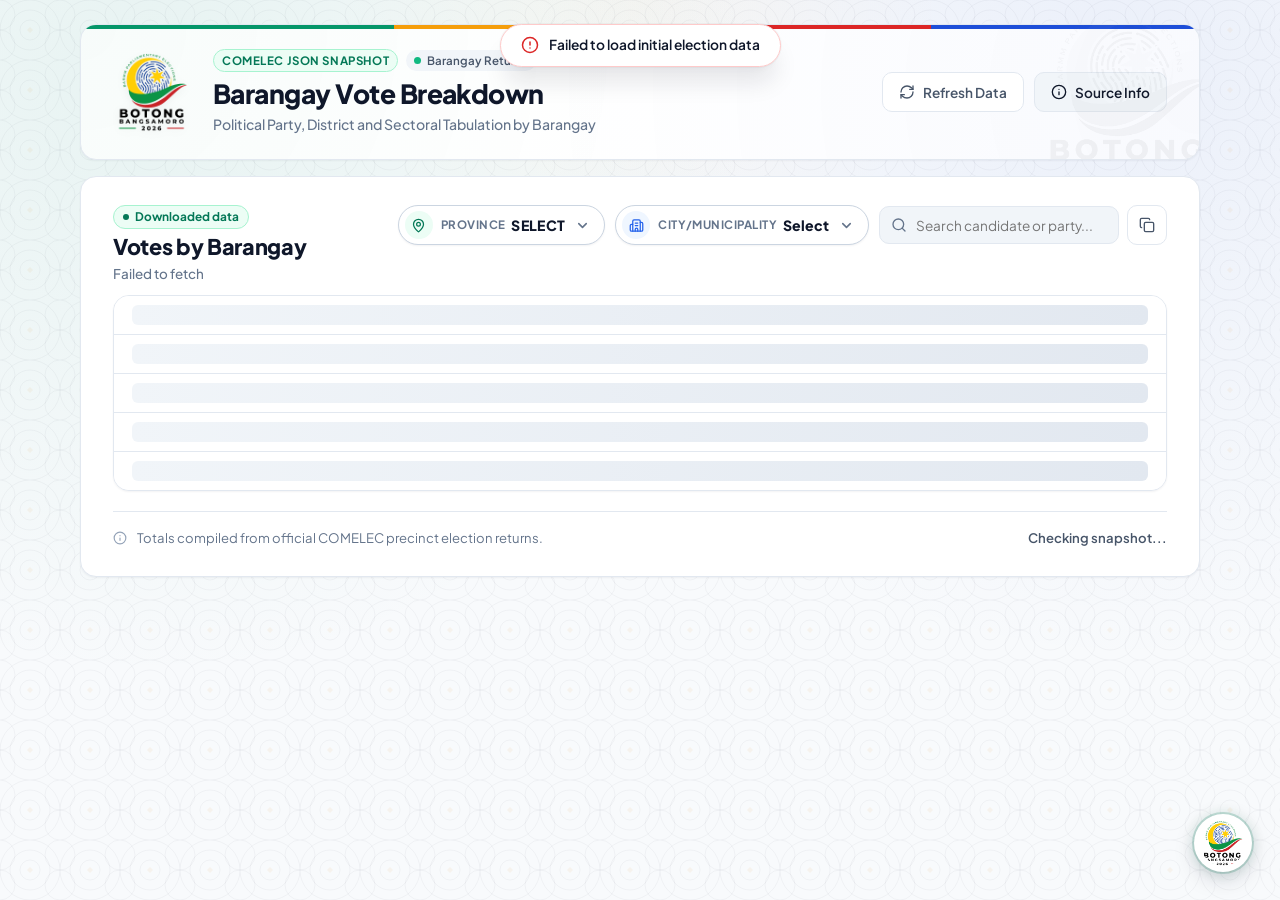
==== commit 4c82b053: "Online ER Direct to Comelec" ====
--- a/barangay-breakdown.html
+++ b/barangay-breakdown.html
@@ -28,7 +28,7 @@
               <span class="live-indicator"><span class="pulse-dot"></span>Barangay Returns</span>
             </div>
             <h1 id="page-title">Barangay Vote Breakdown</h1>
-            <p class="brand-subtitle">Party-list and Sectoral Tabulation by Barangay</p>
+            <p class="brand-subtitle">Political Party, District and Sectoral Tabulation by Barangay</p>
           </div>
         </div>
         <div class="header-actions">
@@ -142,11 +142,11 @@
             </div>
             <div class="detail-item">
               <span class="detail-label">Storage Type</span>
-              <span class="detail-val">Local Static JSON (/data)</span>
+              <span class="detail-val">Supabase Live COMELEC Sync</span>
             </div>
           </div>
           <p class="modal-text">
-            Official precinct results tabulated across 6 provinces, 116 municipalities, and the Special Geographic Area (SGA).
+            This dashboard reads live totals generated from COMELEC precinct election-return JSON files.
           </p>
         </div>
         <footer class="modal-footer">
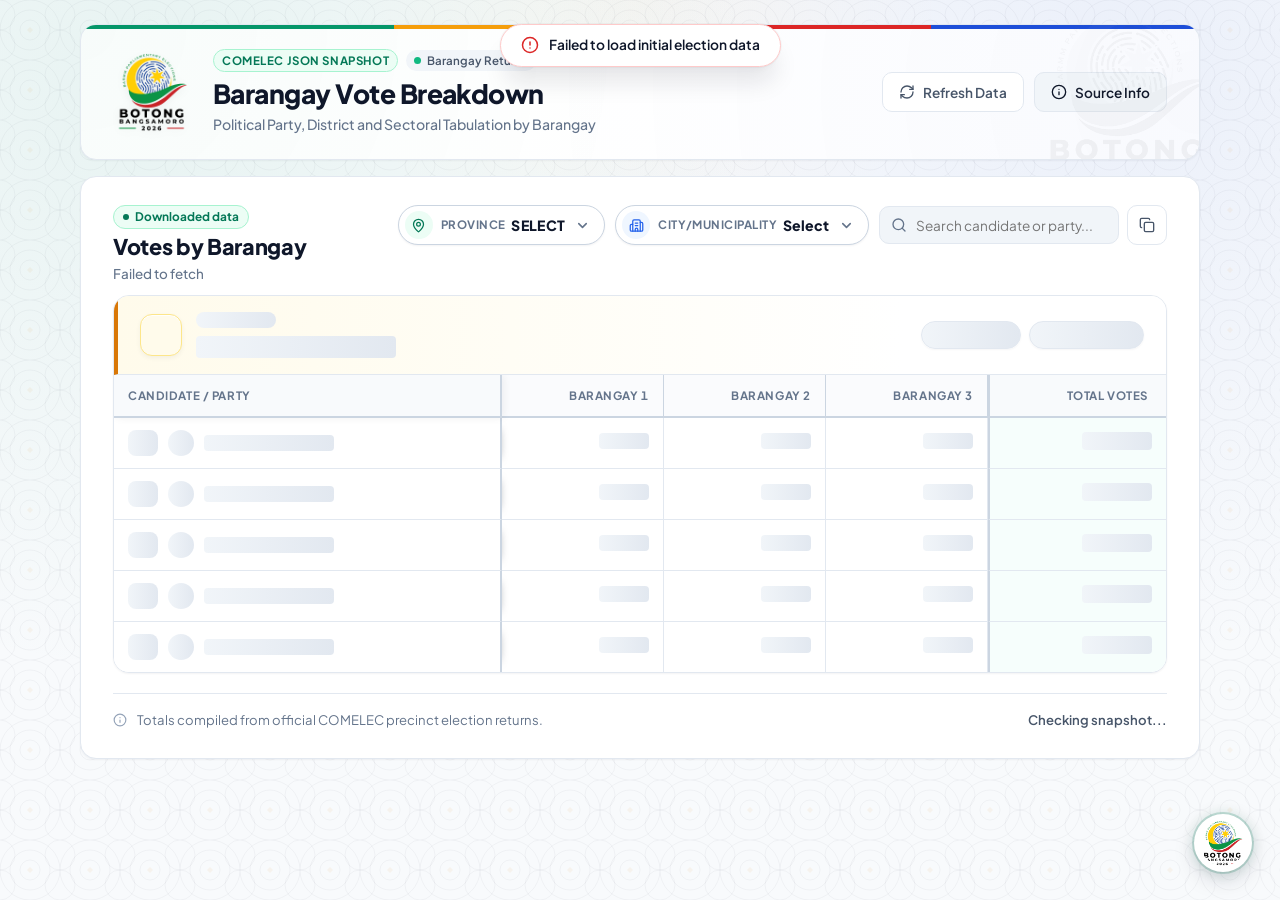
==== commit 19d34174: "Semi Final Deploy" ====
--- a/barangay-breakdown.html
+++ b/barangay-breakdown.html
@@ -86,19 +86,101 @@
 
         <!-- Dynamic Separated Groups Container (Standalone Cards per Sector/Party) -->
         <div id="barangay-breakdown-content" class="groups-container" aria-live="polite">
-          <div class="group-card">
-            <div class="table-wrap">
-              <table class="results-table" aria-label="Loading barangay data">
+          <article class="group-card group-party">
+            <header class="group-card-header">
+              <div class="group-header-info">
+                <span class="group-avatar-badge skeleton"></span>
+                <div class="group-title-stack" style="width: 220px;">
+                  <div class="skeleton skeleton-text" style="width: 80px; height: 16px; border-radius: 999px;"></div>
+                  <div class="skeleton skeleton-text" style="width: 200px; height: 22px; margin-top: 4px; border-radius: 4px;"></div>
+                </div>
+              </div>
+              <div class="group-header-stats">
+                <span class="stat-pill skeleton" style="width: 100px; height: 28px;"></span>
+                <span class="stat-pill skeleton" style="width: 115px; height: 28px;"></span>
+              </div>
+            </header>
+            <div class="table-wrap province-table-wrap">
+              <table class="results-table province-results-table" aria-label="Loading barangay data">
+                <thead>
+                  <tr>
+                    <th scope="col" class="party-col sticky-col">Candidate / Party</th>
+                    <th scope="col" class="province-header-col">Barangay 1</th>
+                    <th scope="col" class="province-header-col">Barangay 2</th>
+                    <th scope="col" class="province-header-col">Barangay 3</th>
+                    <th scope="col" class="votes-column total-col-header">Total Votes</th>
+                  </tr>
+                </thead>
                 <tbody>
-                  <tr class="skeleton-row"><td colspan="8"><div class="skeleton-bar"></div></td></tr>
-                  <tr class="skeleton-row"><td colspan="8"><div class="skeleton-bar"></div></td></tr>
-                  <tr class="skeleton-row"><td colspan="8"><div class="skeleton-bar"></div></td></tr>
-                  <tr class="skeleton-row"><td colspan="8"><div class="skeleton-bar"></div></td></tr>
-                  <tr class="skeleton-row"><td colspan="8"><div class="skeleton-bar"></div></td></tr>
+                  <tr class="skeleton-row">
+                    <td class="party-cell sticky-col">
+                      <div class="party-cell-flex">
+                        <span class="skeleton" style="width: 30px; height: 26px; border-radius: 8px; flex-shrink: 0;"></span>
+                        <span class="skeleton" style="width: 26px; height: 26px; border-radius: 50%; flex-shrink: 0;"></span>
+                        <span class="skeleton" style="width: 130px; height: 16px; border-radius: 4px;"></span>
+                      </div>
+                    </td>
+                    <td class="province-num-cell"><span class="skeleton" style="width: 50px; height: 16px; border-radius: 4px;"></span></td>
+                    <td class="province-num-cell"><span class="skeleton" style="width: 50px; height: 16px; border-radius: 4px;"></span></td>
+                    <td class="province-num-cell"><span class="skeleton" style="width: 50px; height: 16px; border-radius: 4px;"></span></td>
+                    <td class="votes-column vote-total highlight-total"><span class="skeleton" style="width: 70px; height: 18px; border-radius: 4px;"></span></td>
+                  </tr>
+                  <tr class="skeleton-row">
+                    <td class="party-cell sticky-col">
+                      <div class="party-cell-flex">
+                        <span class="skeleton" style="width: 30px; height: 26px; border-radius: 8px; flex-shrink: 0;"></span>
+                        <span class="skeleton" style="width: 26px; height: 26px; border-radius: 50%; flex-shrink: 0;"></span>
+                        <span class="skeleton" style="width: 130px; height: 16px; border-radius: 4px;"></span>
+                      </div>
+                    </td>
+                    <td class="province-num-cell"><span class="skeleton" style="width: 50px; height: 16px; border-radius: 4px;"></span></td>
+                    <td class="province-num-cell"><span class="skeleton" style="width: 50px; height: 16px; border-radius: 4px;"></span></td>
+                    <td class="province-num-cell"><span class="skeleton" style="width: 50px; height: 16px; border-radius: 4px;"></span></td>
+                    <td class="votes-column vote-total highlight-total"><span class="skeleton" style="width: 70px; height: 18px; border-radius: 4px;"></span></td>
+                  </tr>
+                  <tr class="skeleton-row">
+                    <td class="party-cell sticky-col">
+                      <div class="party-cell-flex">
+                        <span class="skeleton" style="width: 30px; height: 26px; border-radius: 8px; flex-shrink: 0;"></span>
+                        <span class="skeleton" style="width: 26px; height: 26px; border-radius: 50%; flex-shrink: 0;"></span>
+                        <span class="skeleton" style="width: 130px; height: 16px; border-radius: 4px;"></span>
+                      </div>
+                    </td>
+                    <td class="province-num-cell"><span class="skeleton" style="width: 50px; height: 16px; border-radius: 4px;"></span></td>
+                    <td class="province-num-cell"><span class="skeleton" style="width: 50px; height: 16px; border-radius: 4px;"></span></td>
+                    <td class="province-num-cell"><span class="skeleton" style="width: 50px; height: 16px; border-radius: 4px;"></span></td>
+                    <td class="votes-column vote-total highlight-total"><span class="skeleton" style="width: 70px; height: 18px; border-radius: 4px;"></span></td>
+                  </tr>
+                  <tr class="skeleton-row">
+                    <td class="party-cell sticky-col">
+                      <div class="party-cell-flex">
+                        <span class="skeleton" style="width: 30px; height: 26px; border-radius: 8px; flex-shrink: 0;"></span>
+                        <span class="skeleton" style="width: 26px; height: 26px; border-radius: 50%; flex-shrink: 0;"></span>
+                        <span class="skeleton" style="width: 130px; height: 16px; border-radius: 4px;"></span>
+                      </div>
+                    </td>
+                    <td class="province-num-cell"><span class="skeleton" style="width: 50px; height: 16px; border-radius: 4px;"></span></td>
+                    <td class="province-num-cell"><span class="skeleton" style="width: 50px; height: 16px; border-radius: 4px;"></span></td>
+                    <td class="province-num-cell"><span class="skeleton" style="width: 50px; height: 16px; border-radius: 4px;"></span></td>
+                    <td class="votes-column vote-total highlight-total"><span class="skeleton" style="width: 70px; height: 18px; border-radius: 4px;"></span></td>
+                  </tr>
+                  <tr class="skeleton-row">
+                    <td class="party-cell sticky-col">
+                      <div class="party-cell-flex">
+                        <span class="skeleton" style="width: 30px; height: 26px; border-radius: 8px; flex-shrink: 0;"></span>
+                        <span class="skeleton" style="width: 26px; height: 26px; border-radius: 50%; flex-shrink: 0;"></span>
+                        <span class="skeleton" style="width: 130px; height: 16px; border-radius: 4px;"></span>
+                      </div>
+                    </td>
+                    <td class="province-num-cell"><span class="skeleton" style="width: 50px; height: 16px; border-radius: 4px;"></span></td>
+                    <td class="province-num-cell"><span class="skeleton" style="width: 50px; height: 16px; border-radius: 4px;"></span></td>
+                    <td class="province-num-cell"><span class="skeleton" style="width: 50px; height: 16px; border-radius: 4px;"></span></td>
+                    <td class="votes-column vote-total highlight-total"><span class="skeleton" style="width: 70px; height: 18px; border-radius: 4px;"></span></td>
+                  </tr>
                 </tbody>
               </table>
             </div>
-          </div>
+          </article>
         </div>
 
         <footer class="results-footer">
--- a/styles.css
+++ b/styles.css
@@ -211,6 +211,8 @@
 .eyebrow-badge {
   display: inline-flex;
   align-items: center;
+  justify-content: center;
+  text-align: center;
   font-size: 0.72rem;
   font-weight: 700;
   text-transform: uppercase;
@@ -835,7 +837,7 @@
 
 .results-table thead {
   background: #f8fafc;
-  border-bottom: 1px solid var(--border-subtle);
+  border-bottom: 2px solid #cbd5e1;
 }
 
 .results-table th {
@@ -846,6 +848,7 @@
   letter-spacing: 0.05em;
   color: var(--text-muted);
   white-space: nowrap;
+  border-bottom: 2px solid #cbd5e1 !important;
 }
 
 .results-table td {
@@ -909,6 +912,7 @@
   z-index: 4;
   background: #f8fafc;
   border-right: 2px solid #cbd5e1 !important;
+  border-bottom: 2px solid #cbd5e1 !important;
 }
 
 .province-results-table td.party-cell,
@@ -1110,17 +1114,17 @@
 
 /* Accent lines & gradients per contest category */
 .group-card.group-sectoral .group-card-header {
-  border-left: 4px solid var(--brand-primary);
+  border-left: 4px solid #059669;
   background: linear-gradient(90deg, #f0fdf4 0%, #ffffff 75%);
 }
 
 .group-card.group-district .group-card-header {
-  border-left: 4px solid var(--brand-blue);
+  border-left: 4px solid #2563eb;
   background: linear-gradient(90deg, #eff6ff 0%, #ffffff 75%);
 }
 
 .group-card.group-party .group-card-header {
-  border-left: 4px solid var(--brand-gold);
+  border-left: 4px solid #d97706;
   background: linear-gradient(90deg, #fffbeb 0%, #ffffff 75%);
 }
 
@@ -1131,42 +1135,42 @@
 }
 
 .group-avatar-badge {
-  width: 40px;
-  height: 40px;
+  width: 42px;
+  height: 42px;
   border-radius: 12px;
   display: inline-flex;
   align-items: center;
   justify-content: center;
   font-size: 1.25rem;
   background: #ffffff;
-  border: 1px solid var(--border-subtle);
-  box-shadow: 0 2px 4px rgba(15, 23, 42, 0.05);
+  border: 1.5px solid var(--border-subtle);
+  box-shadow: 0 2px 5px rgba(15, 23, 42, 0.05), inset 0 1px 0 rgba(255, 255, 255, 0.9);
   flex-shrink: 0;
   transition: all var(--transition-fast);
 }
 
 .group-card.group-district .group-avatar-badge {
-  color: var(--brand-blue);
-  background: var(--brand-blue-light);
-  border-color: var(--brand-blue-border);
+  color: #2563eb;
+  background: #eff6ff;
+  border-color: #bfdbfe;
 }
 
 .group-card.group-party .group-avatar-badge {
-  color: var(--brand-gold);
-  background: var(--brand-gold-light);
-  border-color: var(--brand-gold-border);
+  color: #d97706;
+  background: #fffbeb;
+  border-color: #fde68a;
 }
 
 .group-card.group-sectoral .group-avatar-badge {
-  color: var(--brand-primary);
-  background: var(--brand-primary-light);
-  border-color: var(--brand-primary-border);
+  color: #059669;
+  background: #ecfdf5;
+  border-color: #a7f3d0;
 }
 
 .group-title-stack {
   display: flex;
   flex-direction: column;
-  gap: 3px;
+  gap: 4px;
 }
 
 .group-badge-line {
@@ -1177,30 +1181,32 @@
 
 .group-card-title {
   margin: 0;
-  font-size: 1.15rem;
+  font-size: 1.18rem;
   font-weight: 800;
-  color: var(--text-primary);
-  letter-spacing: -0.01em;
-  line-height: 1.25;
+  color: #0f172a;
+  letter-spacing: -0.015em;
+  line-height: 1.28;
 }
 
 .group-title-district {
-  color: var(--brand-blue);
+  color: #2563eb;
   font-weight: 800;
 }
 
 .group-tag {
   display: inline-flex;
   align-items: center;
-  padding: 2px 8px;
+  justify-content: center;
+  text-align: center;
+  padding: 3px 10px;
   font-size: 0.68rem;
   font-weight: 800;
   text-transform: uppercase;
-  letter-spacing: 0.05em;
+  letter-spacing: 0.06em;
   border-radius: var(--radius-full);
-  background: var(--brand-primary-light);
-  color: var(--brand-primary);
-  border: 1px solid var(--brand-primary-border);
+  background: #f1f5f9;
+  color: #475569;
+  border: 1px solid #e2e8f0;
 }
 
 .group-tag.district-tag {
@@ -1213,6 +1219,12 @@
   background: #fffbeb;
   color: #b45309;
   border-color: #fde68a;
+}
+
+.group-tag.sector-tag {
+  background: #ecfdf5;
+  color: #047857;
+  border-color: #a7f3d0;
 }
 
 .group-header-stats {
@@ -1253,68 +1265,154 @@
 
 .group-card .results-table th {
   border-top: none;
+  border-bottom: 2px solid #cbd5e1 !important;
   font-size: 0.72rem;
 }
 
 /* Rank column & badges (Matching screenshot) */
+/* Rank column & badges (Clear Olympic Podium Colors) */
 .rank-col {
-  width: 60px;
+  width: 58px;
   text-align: center;
 }
 
+.ballot-col {
+  width: 68px;
+  text-align: center;
+}
+
+/* Neutral ballot-number ticket chip; distinct from circular rank medal. */
+.ballot-tag {
+  display: inline-flex;
+  align-items: center;
+  justify-content: center;
+  width: 32px;
+  min-width: 32px;
+  height: 28px;
+  padding: 0;
+  border: 1.5px solid #e2e8f0;
+  border-radius: 8px;
+  background: linear-gradient(180deg, #ffffff 0%, #f8fafc 100%);
+  color: #475569;
+  font-size: 0.78rem;
+  font-weight: 800;
+  font-variant-numeric: normal;
+  line-height: 1;
+  text-align: center;
+  box-sizing: border-box;
+  box-shadow: 0 1px 2px rgba(15, 23, 42, 0.04), inset 0 1px 0 rgba(255, 255, 255, 1);
+  transition: all 0.18s cubic-bezier(0.16, 1, 0.3, 1);
+  flex-shrink: 0;
+}
+
+.ballot-tag:hover {
+  border-color: #cbd5e1;
+  background: #f1f5f9;
+  color: #1e293b;
+  transform: translateY(-1px);
+  box-shadow: 0 2px 4px rgba(15, 23, 42, 0.08);
+}
+
+/* Backward compatibility for legacy ballot-number */
+.ballot-number {
+  display: inline-flex;
+  align-items: center;
+  justify-content: center;
+  gap: 1px;
+  min-width: 32px;
+  height: 25px;
+  padding: 0 7px;
+  border-radius: 6px;
+  background: #f1f5f9;
+  border: 1.5px solid #cbd5e1;
+  color: #334155;
+  font-size: 0.78rem;
+  font-weight: 800;
+  font-variant-numeric: tabular-nums;
+  line-height: 1;
+}
+
+/* Rank Medals - High Definition Olympic & Civic Executive Styling */
 .rank-badge {
   display: inline-flex;
   align-items: center;
   justify-content: center;
-  width: 26px;
-  height: 26px;
+  width: 30px;
+  height: 30px;
   border-radius: 50%;
-  font-size: 0.78rem;
-  font-weight: 700;
-  color: var(--text-secondary);
-  background: var(--bg-surface-subtle);
-  box-shadow: 0 0 0 1px #e2e8f0;
-}
-
+  font-size: 0.84rem;
+  font-weight: 900;
+  font-variant-numeric: normal;
+  line-height: 1;
+  padding: 1.5px 0 0 0;
+  text-align: center;
+  box-sizing: border-box;
+  flex-shrink: 0;
+  transition: all 0.18s cubic-bezier(0.16, 1, 0.3, 1);
+}
+
+.rank-badge:hover {
+  transform: translateY(-1px) scale(1.08);
+}
+
+/* Rank 1 - Radiant Minted Gold Medal Coin */
 .rank-badge.rank-1 {
-  background: #fef3c7;
-  color: #b45309;
-  box-shadow: 0 0 0 1px #fcd34d;
-}
-
+  background: linear-gradient(135deg, #fffbeb 0%, #fef08a 30%, #facc15 65%, #d97706 100%);
+  color: #713f12;
+  border: 1.5px solid #ca8a04;
+  box-shadow: 0 3px 10px rgba(234, 179, 8, 0.4), inset 0 1.5px 1px rgba(255, 255, 255, 0.95), inset 0 -1px 2px rgba(161, 98, 7, 0.25);
+}
+
+/* Rank 2 - Polished Platinum Silver Medal Coin */
 .rank-badge.rank-2 {
-  background: #dbeafe;
-  color: #1d4ed8;
-  box-shadow: 0 0 0 1px #93c5fd;
-}
-
+  background: linear-gradient(135deg, #ffffff 0%, #f8fafc 30%, #e2e8f0 65%, #cbd5e1 100%);
+  color: #0f172a;
+  border: 1.5px solid #94a3b8;
+  box-shadow: 0 3px 10px rgba(148, 163, 184, 0.35), inset 0 1.5px 1px rgba(255, 255, 255, 1), inset 0 -1px 2px rgba(100, 116, 139, 0.2);
+}
+
+/* Rank 3 - Warm Polished Copper Bronze Medal Coin */
 .rank-badge.rank-3 {
-  background: #d1fae5;
-  color: #047857;
-  box-shadow: 0 0 0 1px #6ee7b7;
-}
-
+  background: linear-gradient(135deg, #fff7ed 0%, #fed7aa 30%, #fb923c 65%, #c2410c 100%);
+  color: #431407;
+  border: 1.5px solid #c2410c;
+  box-shadow: 0 3px 10px rgba(234, 88, 12, 0.35), inset 0 1.5px 1px rgba(255, 255, 255, 0.95), inset 0 -1px 2px rgba(194, 65, 12, 0.25);
+}
+
+/* Rank Winner - Civic Emerald Projected Seat Winner */
+.rank-badge.rank-winner {
+  background: linear-gradient(135deg, #f0fdf4 0%, #bbf7d0 40%, #86efac 80%, #4ade80 100%);
+  color: #064e3b;
+  border: 1.5px solid #059669;
+  box-shadow: 0 3px 10px rgba(16, 185, 129, 0.3), inset 0 1.5px 1px rgba(255, 255, 255, 0.95);
+}
+
+/* Rank 4+ - Crisp Clean Frosted Pearl Badge */
 .rank-badge.rank-4plus {
-  background: #f1f5f9;
+  background: #ffffff;
   color: #64748b;
-  box-shadow: 0 0 0 1px #e2e8f0;
+  border: 1.5px solid #e2e8f0;
+  box-shadow: 0 1px 3px rgba(15, 23, 42, 0.05), inset 0 1px 0 rgba(255, 255, 255, 0.8);
+  font-weight: 800;
 }
 
 /* Candidate Name & Subtitle (matching user screenshot) */
 .candidate-name {
-  font-weight: 700;
-  font-size: 0.94rem;
+  font-weight: 800;
+  font-size: 0.96rem;
   color: #0f172a;
+  letter-spacing: -0.01em;
   display: block;
+  line-height: 1.25;
 }
 
 .candidate-subtitle {
   display: block;
-  margin-top: 4px;
-  font-size: 0.72rem;
-  font-weight: 600;
+  margin-top: 3px;
+  font-size: 0.70rem;
+  font-weight: 700;
   color: #64748b;
-  text-transform: uppercase;
+  text-transform: none;
   letter-spacing: 0.02em;
   line-height: 1.35;
 }
@@ -1327,47 +1425,49 @@
 .share-cell {
   display: flex;
   flex-direction: column;
-  gap: 3px;
+  gap: 4px;
 }
 
 .share-meta {
   display: flex;
   justify-content: space-between;
-  font-size: 0.78rem;
-  font-weight: 700;
-  color: var(--text-secondary);
+  font-size: 0.84rem;
+  font-weight: 800;
+  color: #0f172a;
   font-variant-numeric: tabular-nums;
 }
 
 .share-bar-track {
-  height: 6px;
+  height: 7px;
   width: 100%;
   background: #e2e8f0;
   border-radius: var(--radius-full);
   position: relative;
   overflow: visible;
+  box-shadow: inset 0 1px 2px rgba(15, 23, 42, 0.06);
 }
 
 .share-bar-fill {
   height: 100%;
-  background: #0d9488;
+  background: linear-gradient(90deg, #0d9488 0%, #14b8a6 100%);
   border-radius: var(--radius-full);
   position: relative;
   width: 0%;
   transition: width 0.8s var(--ease-inertial);
+  box-shadow: 0 1px 3px rgba(13, 148, 136, 0.25);
 }
 
 .share-bar-fill::after {
   content: '';
   position: absolute;
-  right: -3px;
+  right: -3.5px;
   top: 50%;
   transform: translateY(-50%);
-  width: 8px;
-  height: 8px;
+  width: 9px;
+  height: 9px;
   border-radius: 50%;
   background: #0f766e;
-  box-shadow: 0 0 0 2px #ffffff;
+  box-shadow: 0 0 0 2.5px #ffffff, 0 1px 3px rgba(15, 23, 42, 0.2);
 }
 
 /* Vote totals */
@@ -1377,10 +1477,34 @@
   font-variant-numeric: tabular-nums;
 }
 
-.vote-total {
-  font-size: 1rem;
+.vote-total .vote-count {
+  display: block;
+  font-size: 1.05rem;
   font-weight: 800;
-  color: var(--text-primary);
+  color: #0f172a;
+  letter-spacing: -0.01em;
+  line-height: 1.25;
+}
+
+.seat-count {
+  display: block;
+  margin-top: 3px;
+  color: #94a3b8;
+  font-size: 0.70rem;
+  font-weight: 700;
+  line-height: 1.35;
+  text-transform: none;
+  letter-spacing: 0.02em;
+}
+
+.seat-count-winner {
+  color: #059669;
+  font-weight: 700;
+  background: none;
+  border: none;
+  padding: 0;
+  box-shadow: none;
+  border-radius: 0;
 }
 
 .empty-row {
@@ -1424,6 +1548,7 @@
    Skeleton Shimmer Loading (Rule: Implement always the skeleton loading)
    ========================================================================== */
 .skeleton {
+  display: inline-block;
   background: linear-gradient(
     90deg,
     #f1f5f9 0%,
@@ -1456,6 +1581,24 @@
   border-radius: var(--radius-sm);
 }
 
+.group-avatar-badge.skeleton {
+  width: 42px;
+  height: 42px;
+  border-radius: 12px;
+  background: linear-gradient(90deg, #f1f5f9 0%, #e2e8f0 50%, #f1f5f9 100%);
+  background-size: 200% 100%;
+  animation: skeleton-shimmer 1.5s infinite var(--ease-inertial);
+  border: 1.5px solid #e2e8f0;
+}
+
+.stat-pill.skeleton {
+  background: linear-gradient(90deg, #f1f5f9 0%, #e2e8f0 50%, #f1f5f9 100%);
+  background-size: 200% 100%;
+  animation: skeleton-shimmer 1.5s infinite var(--ease-inertial);
+  border: 1.5px solid #e2e8f0;
+  border-radius: var(--radius-full);
+}
+
 @keyframes skeleton-shimmer {
   0% { background-position: 200% 0; }
   100% { background-position: -200% 0; }
@@ -1984,10 +2127,29 @@
   }
 
   .party-cell-flex .rank-badge {
-    width: 20px;
-    height: 20px;
-    font-size: 0.66rem;
+    width: 24px;
+    height: 24px;
+    font-size: 0.70rem;
+    border-radius: 50% !important;
+    flex-shrink: 0;
+    padding: 1px 0 0 0;
+  }
+
+  .party-cell-flex .ballot-tag {
+    width: 26px;
+    min-width: 26px;
+    height: 24px;
+    padding: 0;
+    font-size: 0.70rem;
     border-radius: 6px;
+    flex-shrink: 0;
+    display: inline-flex;
+    align-items: center;
+    justify-content: center;
+    text-align: center;
+    font-variant-numeric: normal;
+    line-height: 1;
+    box-sizing: border-box;
   }
 
   .party-cell-flex .candidate-name {
@@ -2595,6 +2757,18 @@
 }
 
 .party-cell-flex .rank-badge {
+  display: inline-flex;
+  align-items: center;
+  justify-content: center;
+  text-align: center;
+  flex-shrink: 0;
+}
+
+.party-cell-flex .ballot-tag {
+  display: inline-flex;
+  align-items: center;
+  justify-content: center;
+  text-align: center;
   flex-shrink: 0;
 }
 
